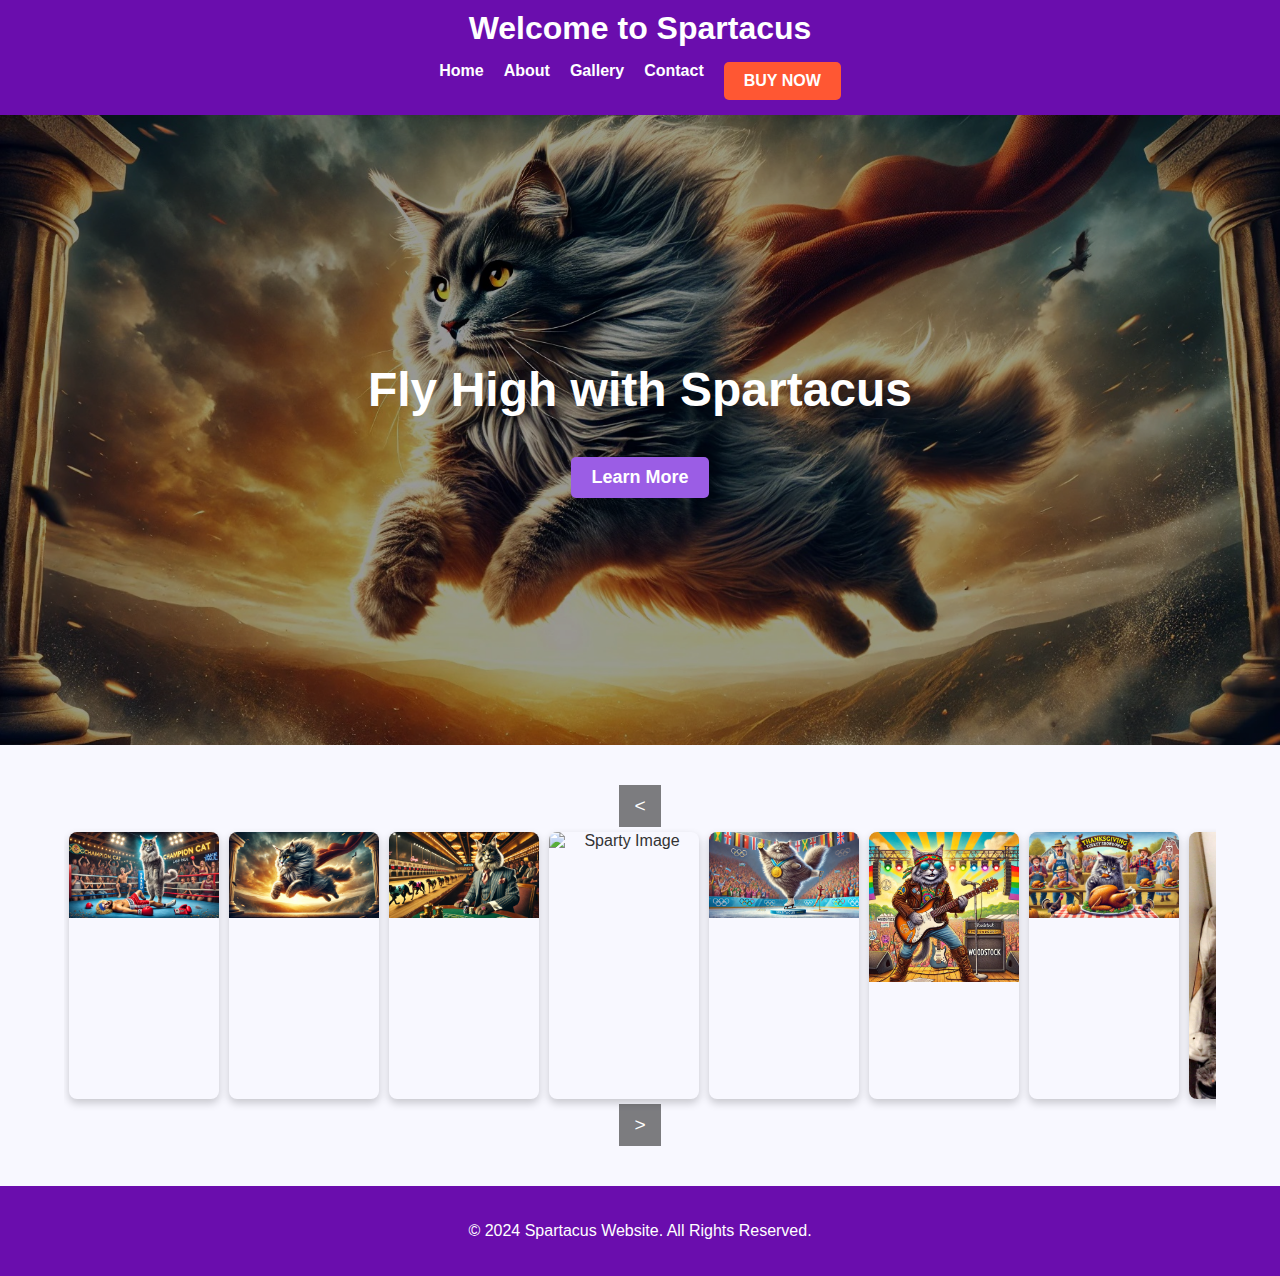
==== index.html @ c90a9406 "Update index.html" ====
<!DOCTYPE html>
<html lang="en">
<head>
    <meta charset="UTF-8">
    <meta name="viewport" content="width=device-width, initial-scale=1.0">
    <title>Spartacus Website</title>
    <link rel="stylesheet" href="style.css">
    <style>
        :root {
            --primary-color: #6a0dad;
            --secondary-color: #f8f8ff;
            --accent-color: #d4bfff;
            --text-color: #333;
            --button-color: #9b5de5;
            --button-hover: #6f42c1;
            --cta-color: #ff5733;
            --cta-hover: #c70039;
        }

        body {
            font-family: 'Arial', sans-serif;
            margin: 0;
            background-color: var(--secondary-color);
            color: var(--text-color);
        }

        header {
            background-color: var(--primary-color);
            color: white;
            padding: 5px 0;
            text-align: center;
        }

        header h1 {
            margin: 5px 0;
            font-size: 2rem;
        }

        nav {
            display: flex;
            justify-content: center;
            gap: 20px;
            margin-top: 5px;
        }

        nav a {
            color: white;
            text-decoration: none;
            font-weight: bold;
        }

        nav a.cta {
            background-color: var(--cta-color);
            padding: 10px 20px;
            border-radius: 5px;
            transition: background-color 0.3s;
        }

        nav a.cta:hover {
            background-color: var(--cta-hover);
        }

        .hero {
            position: relative;
            width: 100%;
            height: 70vh;
            background-image: url('flyingsparty.jpg');
            background-size: cover;
            background-position: center;
            display: flex;
            align-items: center;
            justify-content: center;
        }

        .hero-overlay {
            position: absolute;
            top: 0;
            left: 0;
            width: 100%;
            height: 100%;
            background-color: rgba(0, 0, 0, 0.4);
        }

        .hero-content {
            position: relative;
            z-index: 2;
            text-align: center;
            color: white;
        }

        .hero-content h1 {
            font-size: 3rem;
            margin-bottom: 20px;
        }

        .hero-content .button {
            background-color: var(--button-color);
            color: white;
            padding: 10px 20px;
            border-radius: 5px;
            text-decoration: none;
            font-weight: bold;
            transition: background-color 0.3s;
        }

        .hero-content .button:hover {
            background-color: var(--button-hover);
        }

        .carousel-container {
            margin: 40px auto;
            width: 90%;
            overflow: hidden;
            position: relative;
        }

        .carousel-track {
            display: flex;
            transition: transform 0.5s ease-in-out;
        }

        .carousel-item {
            min-width: 150px;
            margin: 5px;
            border-radius: 8px;
            overflow: hidden;
            box-shadow: 0 4px 8px rgba(0, 0, 0, 0.2);
        }

        .carousel-item img {
            width: 100%;
            display: block;
        }

        .carousel-buttons {
            position: absolute;
            top: 50%;
            width: 100%;
            display: flex;
            justify-content: space-between;
            transform: translateY(-50%);
        }

        .carousel-button {
            background: rgba(0, 0, 0, 0.5);
            color: white;
            border: none;
            padding: 10px 15px;
            cursor: pointer;
            font-size: 1.2rem;
        }

        .carousel-button:hover {
            background: rgba(0, 0, 0, 0.8);
        }

        footer {
            background-color: var(--primary-color);
            color: white;
            text-align: center;
            padding: 20px 0;
        }
    </style>
</head>
<body>
    <header>
        <h1>Welcome to Spartacus</h1>
        <nav>
            <a href="index.html">Home</a>
            <a href="about.html">About</a>
            <a href="carousel.html">Gallery</a>
            <a href="contact.html">Contact</a>
            <a href="buynow.html" class="cta">BUY NOW</a>
        </nav>
    </header>

    <section class="hero">
        <div class="hero-overlay"></div>
        <div class="hero-content">
            <h1>Fly High with Spartacus</h1>
            <a href="about.html" class="button">Learn More</a>
        </div>
    </section>

    <div class="carousel-container">
        <button class="carousel-button" id="prevBtn">&lt;</button>
        <div class="carousel-track" id="carouselTrack">
            <!-- Images dynamically added by JavaScript -->
        </div>
        <button class="carousel-button" id="nextBtn">&gt;</button>
    </div>

    <footer>
        <p>&copy; 2024 Spartacus Website. All Rights Reserved.</p>
    </footer>

    <script>
        const images = [
            'boxingsparty.jpg', 'flyingsparty.jpg', 'flyspartycasino.jpg', 'ghandisparty.png',
            'goldmedalsparty.jpg', 'hippysparty.jpg', 'hungrysparty.jpg', 'myimage.jpg',
            'spartacus_sad.jpg', 'spartyET.jpg', 'spartybday.jpg', 'spartybench.jpg',
            'spartydog.png', 'spartygump.jpg', 'spartygump2.jpg', 'spartyhotdog.jpg',
            'spartyinspace.jpg', 'spartyjacked.jpg', 'spartypatriot.jpg', 'spartypyramid.jpg',
            'spartyrocky.jpg', 'spartyspacesalami.jpg', 'spartytitanic.jpg', 'spartytravolta.jpg',
            'tomsparty.jpg'
        ];

        const carouselTrack = document.getElementById('carouselTrack');
        const prevBtn = document.getElementById('prevBtn');
        const nextBtn = document.getElementById('nextBtn');
        let currentIndex = 0;

        // Populate carousel
        images.forEach(image => {
            const imgElement = document.createElement('div');
            imgElement.classList.add('carousel-item');
            imgElement.innerHTML = `<img src="${image}" alt="Sparty Image">`;
            carouselTrack.appendChild(imgElement);
        });

        function updateCarousel() {
            const itemWidth = document.querySelector('.carousel-item').offsetWidth;
            carouselTrack.style.transform = `translateX(-${currentIndex * (itemWidth + 10)}px)`;
        }

        prevBtn.addEventListener('click', () => {
            if (currentIndex > 0) currentIndex--;
            updateCarousel();
        });

        nextBtn.addEventListener('click', () => {
            if (currentIndex < images.length - 4) currentIndex++;
            updateCarousel();
        });
    </script>
</body>
</html>
---- style.css ----
/* Root Variables for Consistency */
:root {
    --primary-color: #6a0dad; /* Deep purple */
    --secondary-color: #f8f8ff; /* Light white-gray */
    --accent-color: #d4bfff; /* Soft lavender */
    --text-color: #333;
    --button-color: #9b5de5; /* Purple accent */
    --button-hover: #6f42c1;
}

/* General Styles */
body {
    font-family: Arial, sans-serif;
    margin: 0;
    background-color: var(--secondary-color);
    color: var(--text-color);
    text-align: center;
}

/* Headers */
h1 {
    color: white;
    font-size: 2.5rem;
    margin: 0;
}

h2 {
    color: var(--primary-color);
    font-size: 2rem;
}

/* Navigation */
nav {
    display: flex;
    justify-content: center;
    gap: 20px;
    background-color: var(--primary-color);
    padding: 10px 0;
}

nav a {
    color: white;
    text-decoration: none;
    font-weight: bold;
    font-size: 1rem;
}

nav a:hover {
    text-decoration: underline;
}

/* Content Section */
.content-section {
    padding: 40px 20px;
    max-width: 1200px;
    margin: 20px auto;
    background-color: white;
    border-radius: 12px;
    box-shadow: 0 4px 8px rgba(0, 0, 0, 0.1);
    text-align: left;
}

/* Carousel */
.carousel {
    display: flex;
    overflow-x: auto;
    gap: 20px;
    padding: 20px 0;
}

.carousel img {
    max-height: 300px;
    border-radius: 12px;
    box-shadow: 0 4px 6px rgba(0, 0, 0, 0.1);
}

/* Buttons */
.button, .cta-button {
    display: inline-block;
    padding: 15px 30px;
    background-color: var(--button-color);
    color: white;
    text-decoration: none;
    font-size: 18px;
    font-weight: bold;
    border-radius: 5px;
    transition: background-color 0.3s ease;
    margin-top: 20px;
}

.button:hover, .cta-button:hover {
    background-color: var(--button-hover);
}

/* Footer */
footer {
    background-color: var(--primary-color);
    color: white;
    text-align: center;
    padding: 20px 0;
}

/* Dancing Spartacus */
.dancing-sparty {
    display: block;
    margin: 20px auto;
    width: 300px;
    animation: sparty-dance 1s infinite ease-in-out;
}

@keyframes sparty-dance {
    0% {
        transform: translateY(0) rotate(0deg);
    }
    25% {
        transform: translateY(-20px) rotate(-5deg);
    }
    50% {
        transform: translateY(0) rotate(5deg);
    }
    75% {
        transform: translateY(-20px) rotate(-5deg);
    }
    100% {
        transform: translateY(0) rotate(0deg);
    }
}

/* Media Queries for Responsiveness */
@media (max-width: 768px) {
    header h1 {
        font-size: 2rem;
    }

    nav {
        flex-wrap: wrap;
        gap: 10px;
    }

    .content-section {
        padding: 20px;
    }

    .carousel img {
        max-height: 200px;
    }
}
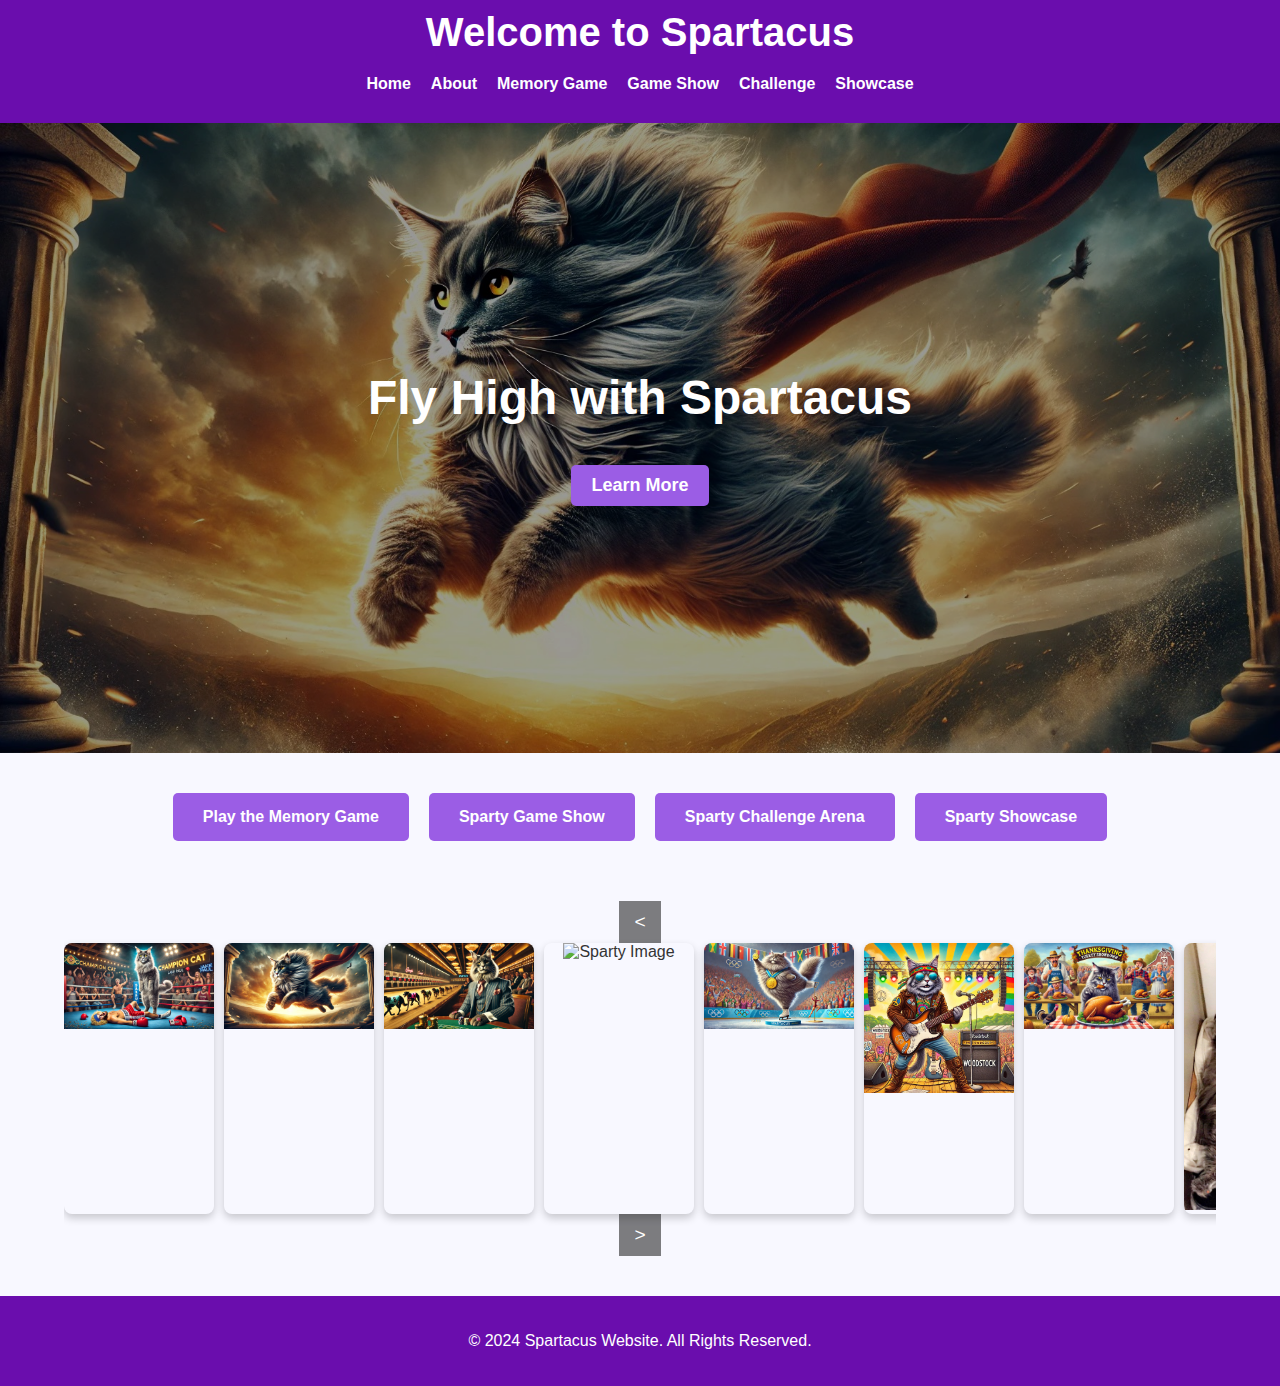
==== commit fbe2fabe: "Update index.html" ====
--- a/index.html
+++ b/index.html
@@ -27,20 +27,20 @@
         header {
             background-color: var(--primary-color);
             color: white;
-            padding: 5px 0;
+            padding: 10px 0;
             text-align: center;
         }
 
         header h1 {
-            margin: 5px 0;
-            font-size: 2rem;
+            margin: 0;
+            font-size: 2.5rem;
         }
 
         nav {
             display: flex;
             justify-content: center;
             gap: 20px;
-            margin-top: 5px;
+            margin: 10px 0;
         }
 
         nav a {
@@ -107,6 +107,45 @@
             background-color: var(--button-hover);
         }
 
+        .cta-section {
+            display: flex;
+            flex-wrap: wrap;
+            gap: 20px;
+            justify-content: center;
+            margin: 20px auto;
+            padding: 20px;
+        }
+
+        .cta-section a {
+            display: block;
+            background-color: var(--button-color);
+            color: white;
+            padding: 15px 30px;
+            border-radius: 5px;
+            font-weight: bold;
+            text-align: center;
+            text-decoration: none;
+            transition: background-color 0.3s;
+        }
+
+        .cta-section a:hover {
+            background-color: var(--button-hover);
+        }
+
+        .content-section {
+            padding: 40px 20px;
+            max-width: 1200px;
+            margin: 20px auto;
+            background-color: white;
+            border-radius: 12px;
+            box-shadow: 0 4px 8px rgba(0, 0, 0, 0.1);
+        }
+
+        .content-section h2 {
+            color: var(--primary-color);
+            font-size: 2rem;
+        }
+
         .carousel-container {
             margin: 40px auto;
             width: 90%;
@@ -116,12 +155,13 @@
 
         .carousel-track {
             display: flex;
+            gap: 10px;
             transition: transform 0.5s ease-in-out;
         }
 
         .carousel-item {
-            min-width: 150px;
-            margin: 5px;
+            flex: 0 0 auto;
+            width: 150px;
             border-radius: 8px;
             overflow: hidden;
             box-shadow: 0 4px 8px rgba(0, 0, 0, 0.2);
@@ -129,7 +169,7 @@
 
         .carousel-item img {
             width: 100%;
-            display: block;
+            height: auto;
         }
 
         .carousel-buttons {
@@ -168,9 +208,10 @@
         <nav>
             <a href="index.html">Home</a>
             <a href="about.html">About</a>
-            <a href="carousel.html">Gallery</a>
-            <a href="contact.html">Contact</a>
-            <a href="buynow.html" class="cta">BUY NOW</a>
+            <a href="sparty_memory.html">Memory Game</a>
+            <a href="sparty_gameshow.html">Game Show</a>
+            <a href="sparty_challenge.html">Challenge</a>
+            <a href="sparty_showcase.html">Showcase</a>
         </nav>
     </header>
 
@@ -182,10 +223,17 @@
         </div>
     </section>
 
+    <div class="cta-section">
+        <a href="sparty_memory.html">Play the Memory Game</a>
+        <a href="sparty_gameshow.html">Sparty Game Show</a>
+        <a href="sparty_challenge.html">Sparty Challenge Arena</a>
+        <a href="sparty_showcase.html">Sparty Showcase</a>
+    </div>
+
     <div class="carousel-container">
         <button class="carousel-button" id="prevBtn">&lt;</button>
         <div class="carousel-track" id="carouselTrack">
-            <!-- Images dynamically added by JavaScript -->
+            <!-- Images dynamically added via JavaScript -->
         </div>
         <button class="carousel-button" id="nextBtn">&gt;</button>
     </div>
@@ -212,10 +260,10 @@
 
         // Populate carousel
         images.forEach(image => {
-            const imgElement = document.createElement('div');
-            imgElement.classList.add('carousel-item');
-            imgElement.innerHTML = `<img src="${image}" alt="Sparty Image">`;
-            carouselTrack.appendChild(imgElement);
+            const imgDiv = document.createElement('div');
+            imgDiv.classList.add('carousel-item');
+            imgDiv.innerHTML = `<img src="${image}" alt="Sparty Image">`;
+            carouselTrack.appendChild(imgDiv);
         });
 
         function updateCarousel() {
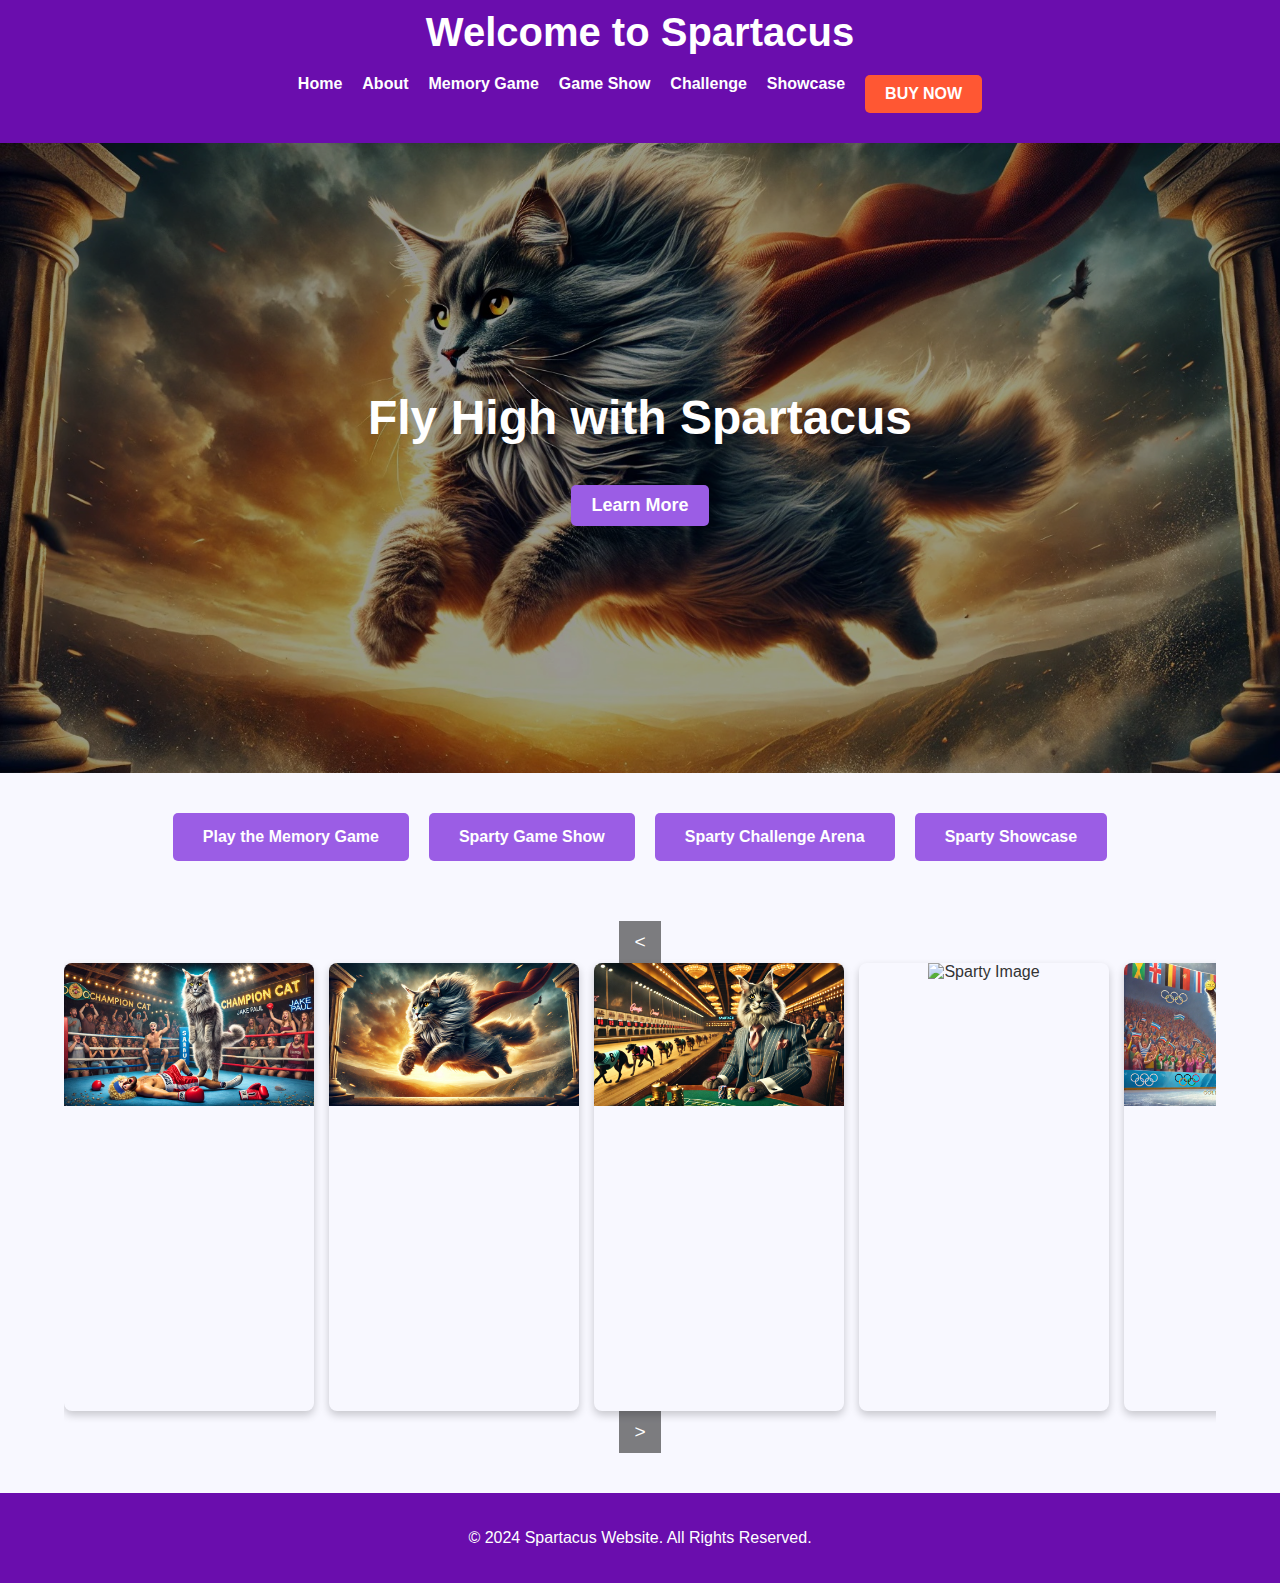
==== commit 9a351099: "Update index.html" ====
--- a/index.html
+++ b/index.html
@@ -155,16 +155,17 @@
 
         .carousel-track {
             display: flex;
-            gap: 10px;
+            gap: 15px;
             transition: transform 0.5s ease-in-out;
         }
 
         .carousel-item {
             flex: 0 0 auto;
-            width: 150px;
+            width: 250px;
             border-radius: 8px;
             overflow: hidden;
             box-shadow: 0 4px 8px rgba(0, 0, 0, 0.2);
+            cursor: pointer;
         }
 
         .carousel-item img {
@@ -212,6 +213,7 @@
             <a href="sparty_gameshow.html">Game Show</a>
             <a href="sparty_challenge.html">Challenge</a>
             <a href="sparty_showcase.html">Showcase</a>
+            <a href="buynow.html" class="cta">BUY NOW</a>
         </nav>
     </header>
 
@@ -232,9 +234,7 @@
 
     <div class="carousel-container">
         <button class="carousel-button" id="prevBtn">&lt;</button>
-        <div class="carousel-track" id="carouselTrack">
-            <!-- Images dynamically added via JavaScript -->
-        </div>
+        <div class="carousel-track" id="carouselTrack"></div>
         <button class="carousel-button" id="nextBtn">&gt;</button>
     </div>
 
@@ -264,11 +264,15 @@
             imgDiv.classList.add('carousel-item');
             imgDiv.innerHTML = `<img src="${image}" alt="Sparty Image">`;
             carouselTrack.appendChild(imgDiv);
+
+            imgDiv.addEventListener('click', () => {
+                alert(`You clicked on ${image.split('.')[0]}`);
+            });
         });
 
         function updateCarousel() {
             const itemWidth = document.querySelector('.carousel-item').offsetWidth;
-            carouselTrack.style.transform = `translateX(-${currentIndex * (itemWidth + 10)}px)`;
+            carouselTrack.style.transform = `translateX(-${currentIndex * (itemWidth + 15)}px)`;
         }
 
         prevBtn.addEventListener('click', () => {
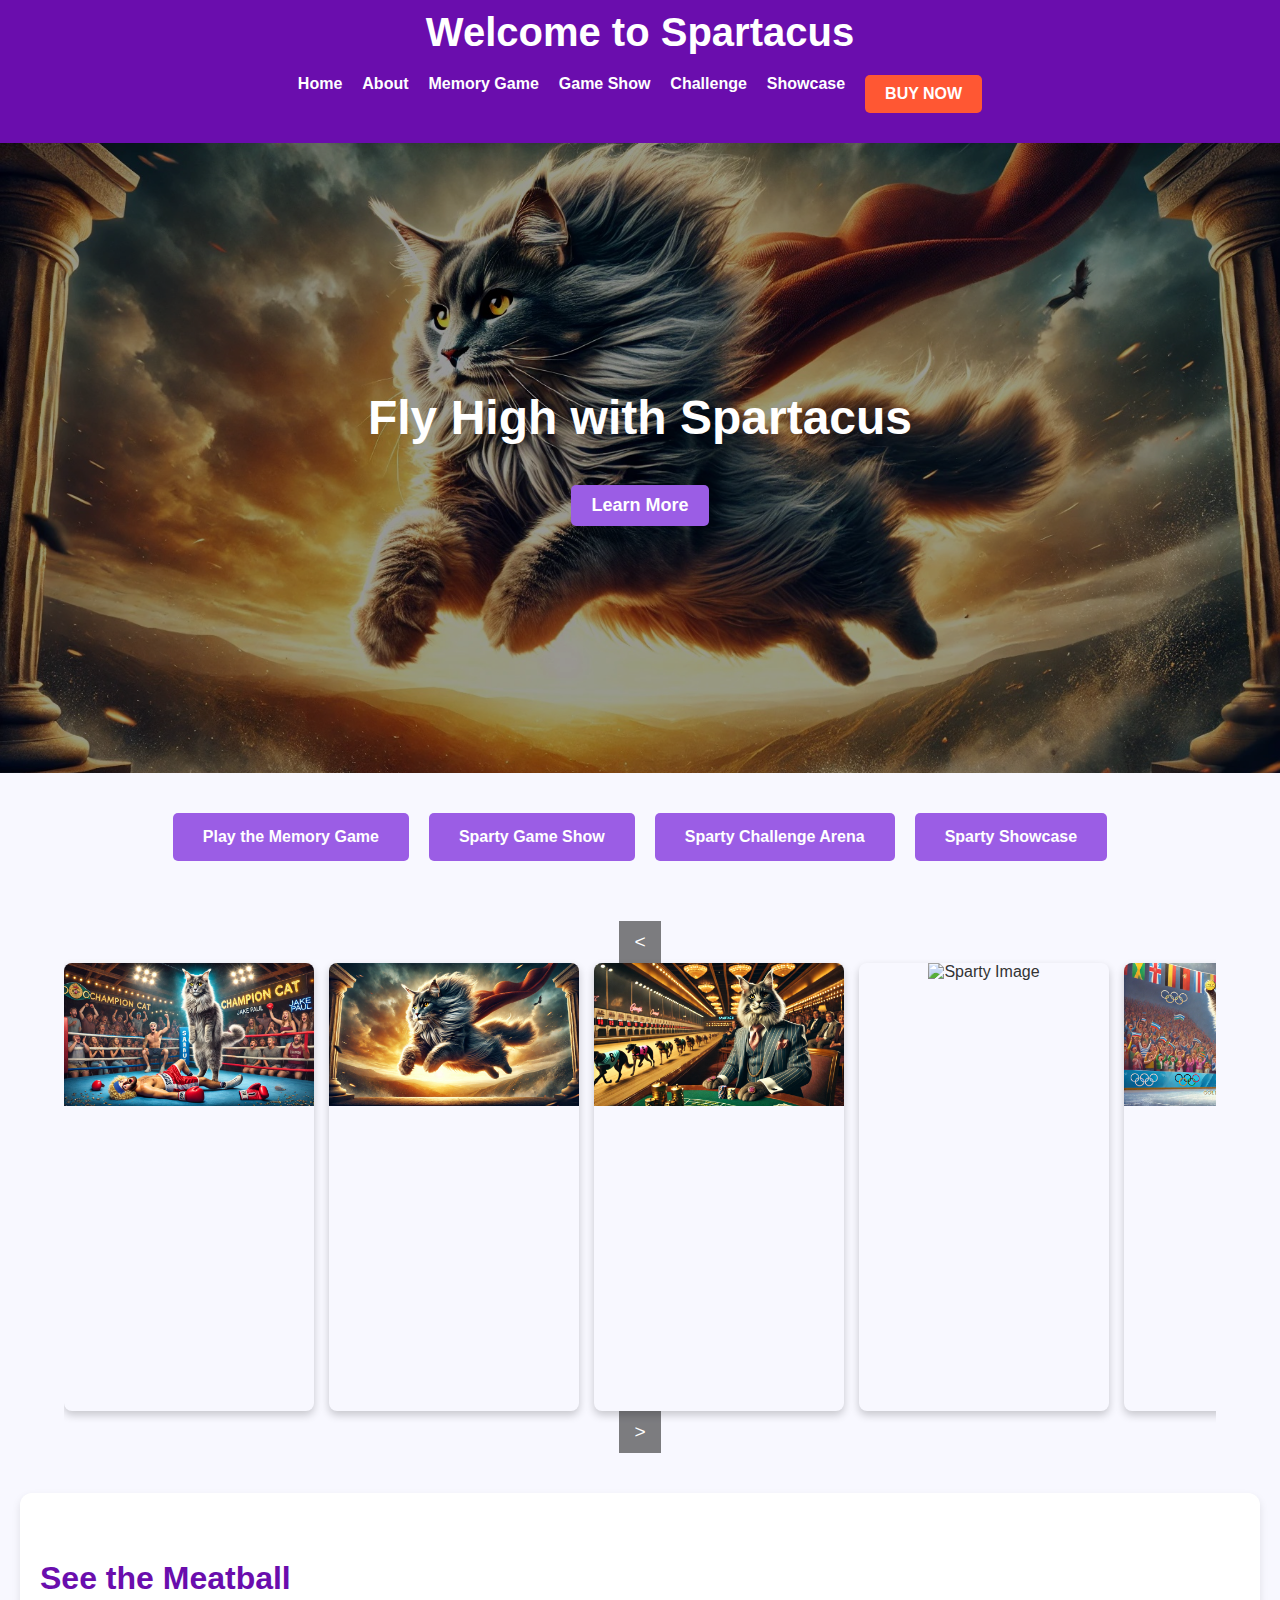
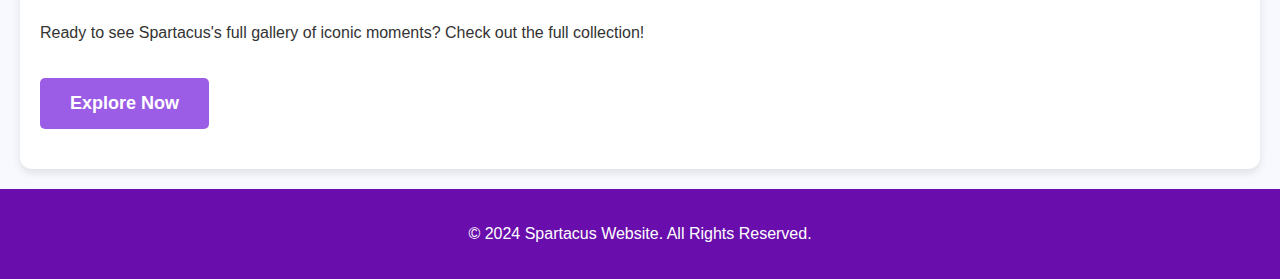
==== commit 49ef9436: "Update index.html" ====
--- a/index.html
+++ b/index.html
@@ -238,6 +238,12 @@
         <button class="carousel-button" id="nextBtn">&gt;</button>
     </div>
 
+    <div class="content-section">
+        <h2>See the Meatball</h2>
+        <p>Ready to see Spartacus's full gallery of iconic moments? Check out the full collection!</p>
+        <a href="carousel.html" class="button">Explore Now</a>
+    </div>
+
     <footer>
         <p>&copy; 2024 Spartacus Website. All Rights Reserved.</p>
     </footer>
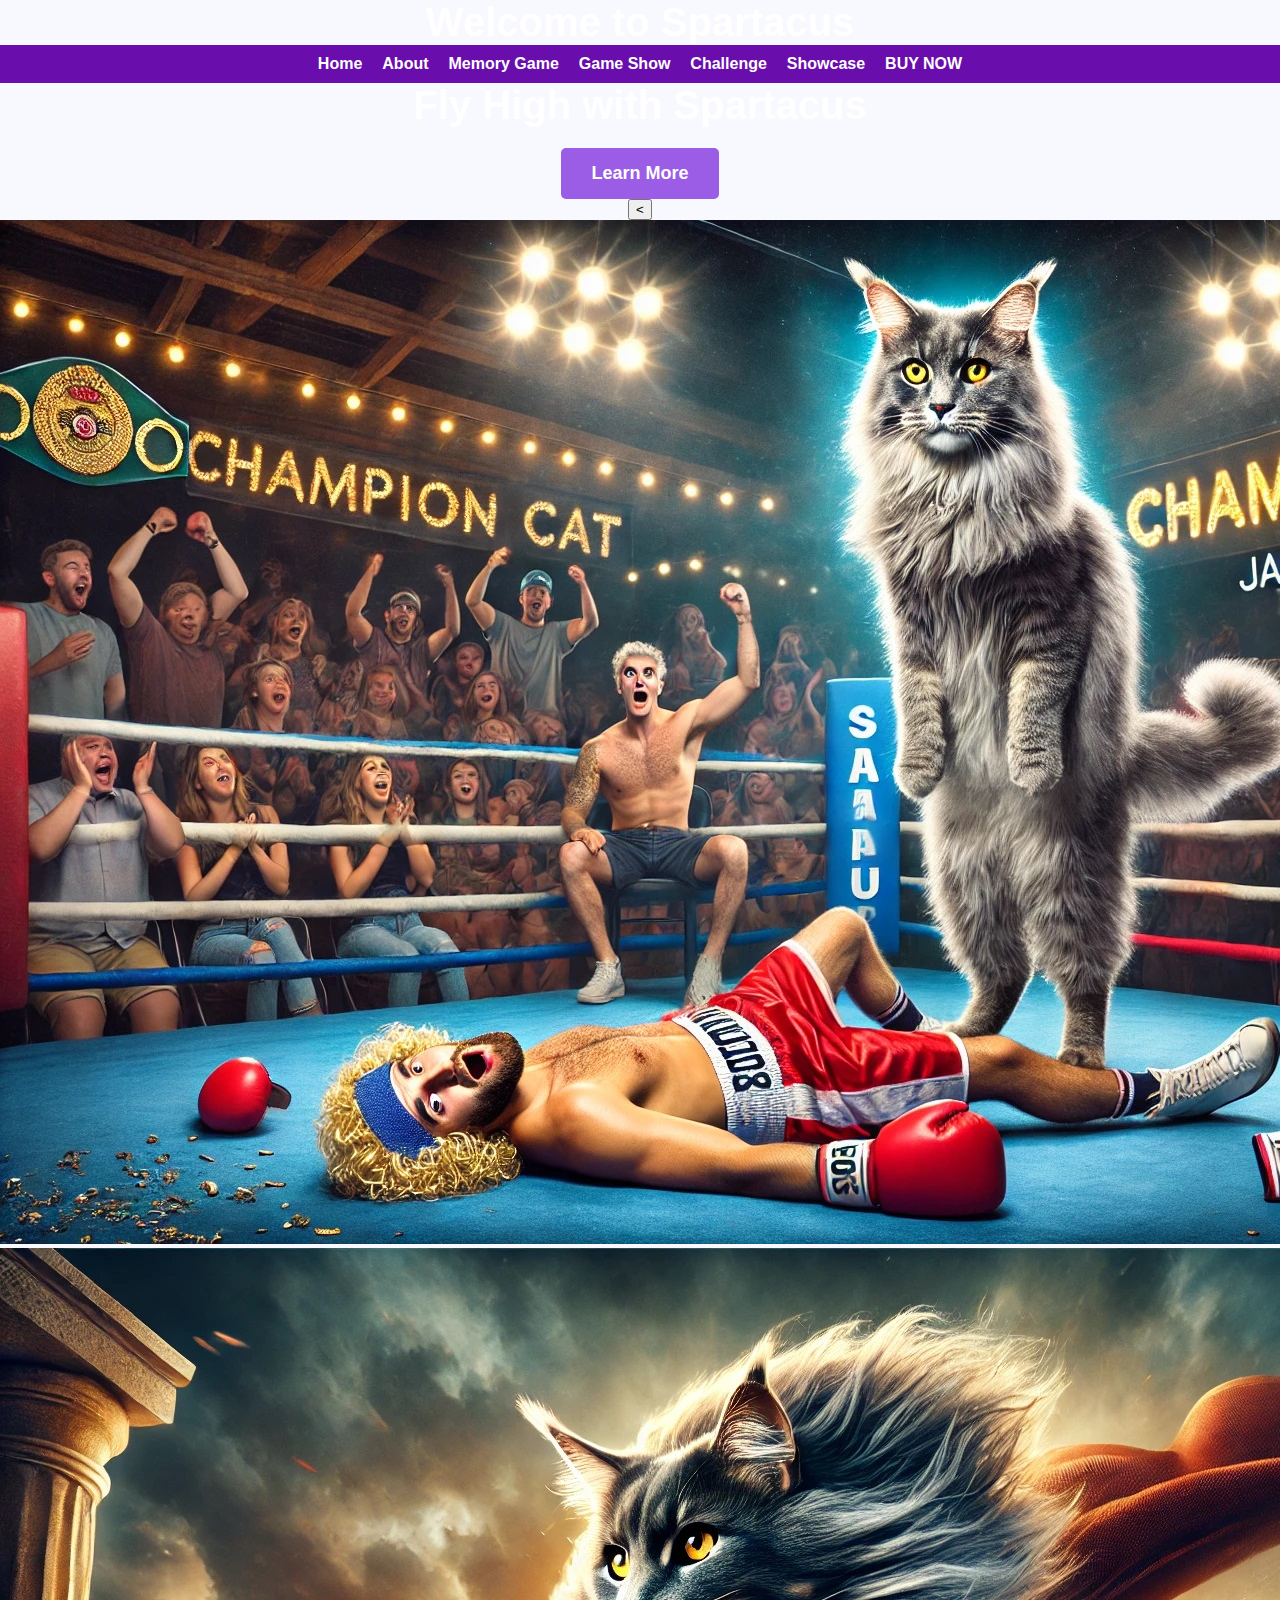
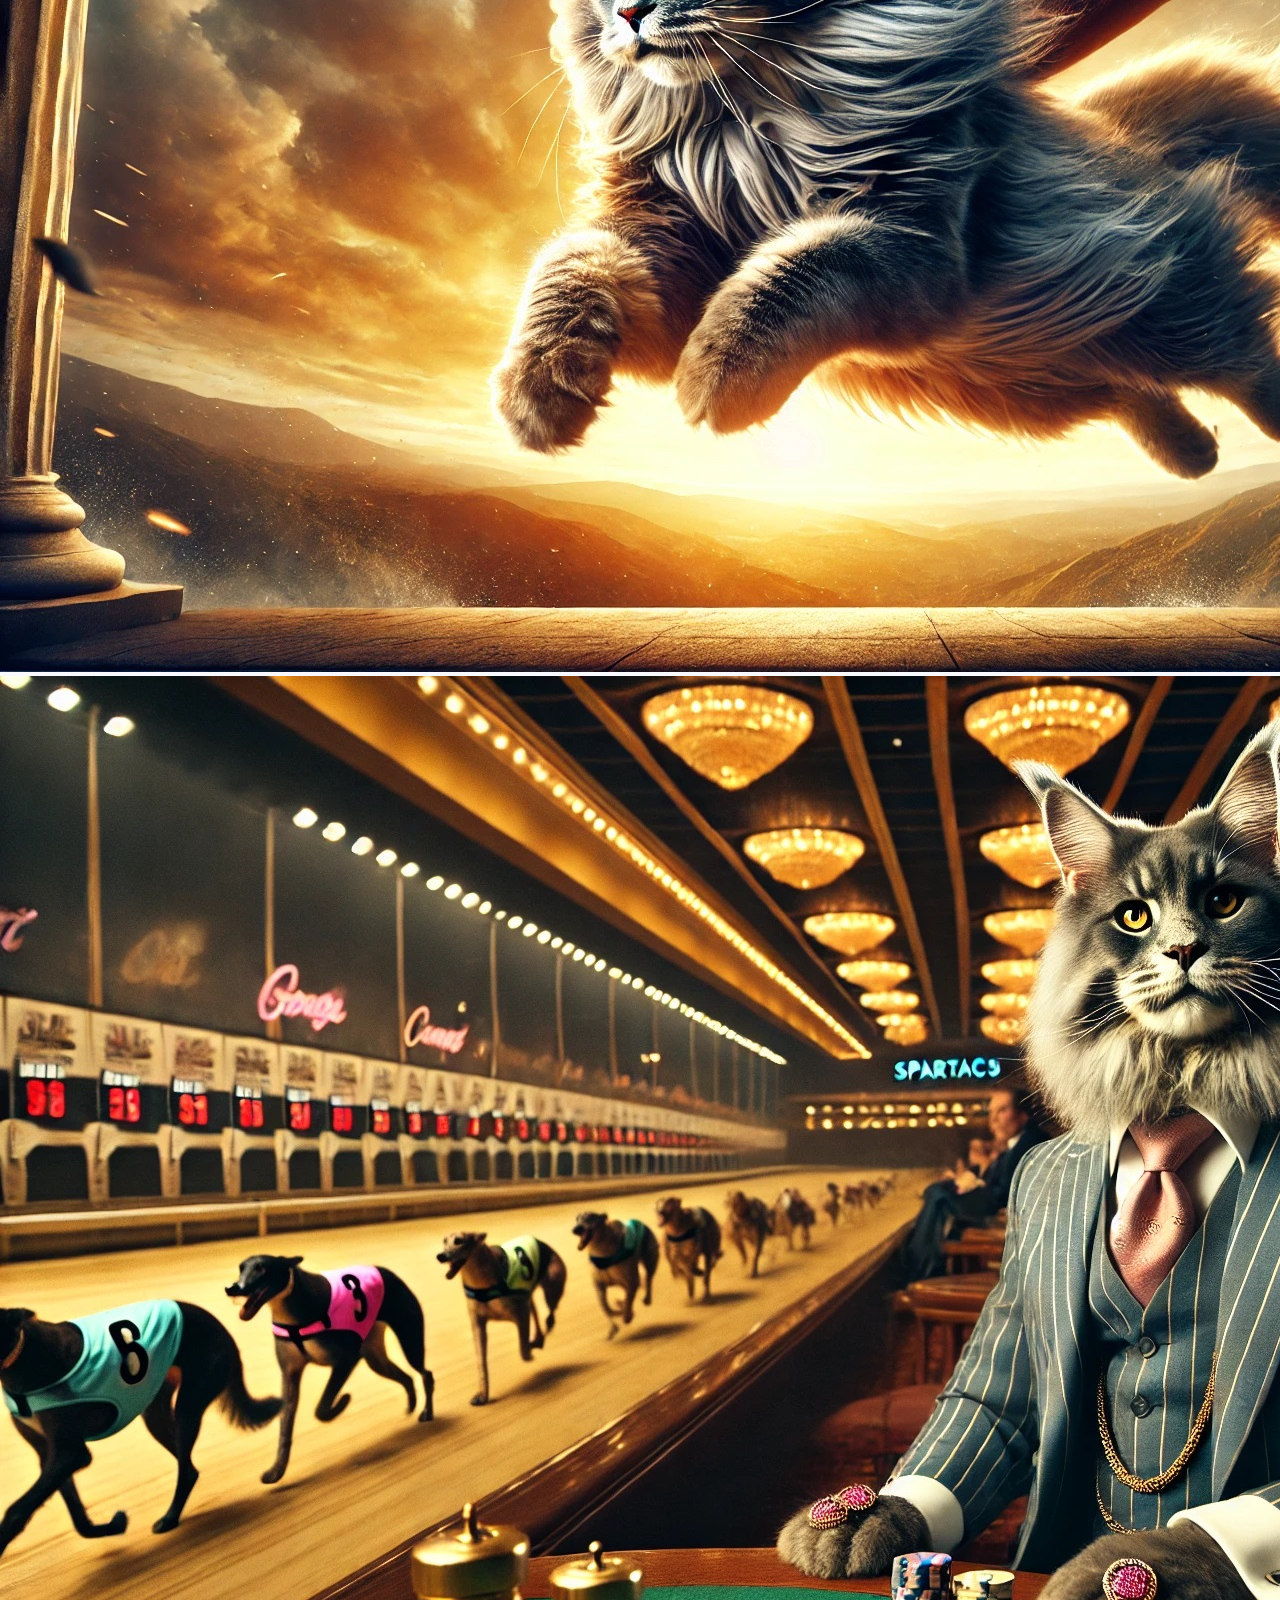
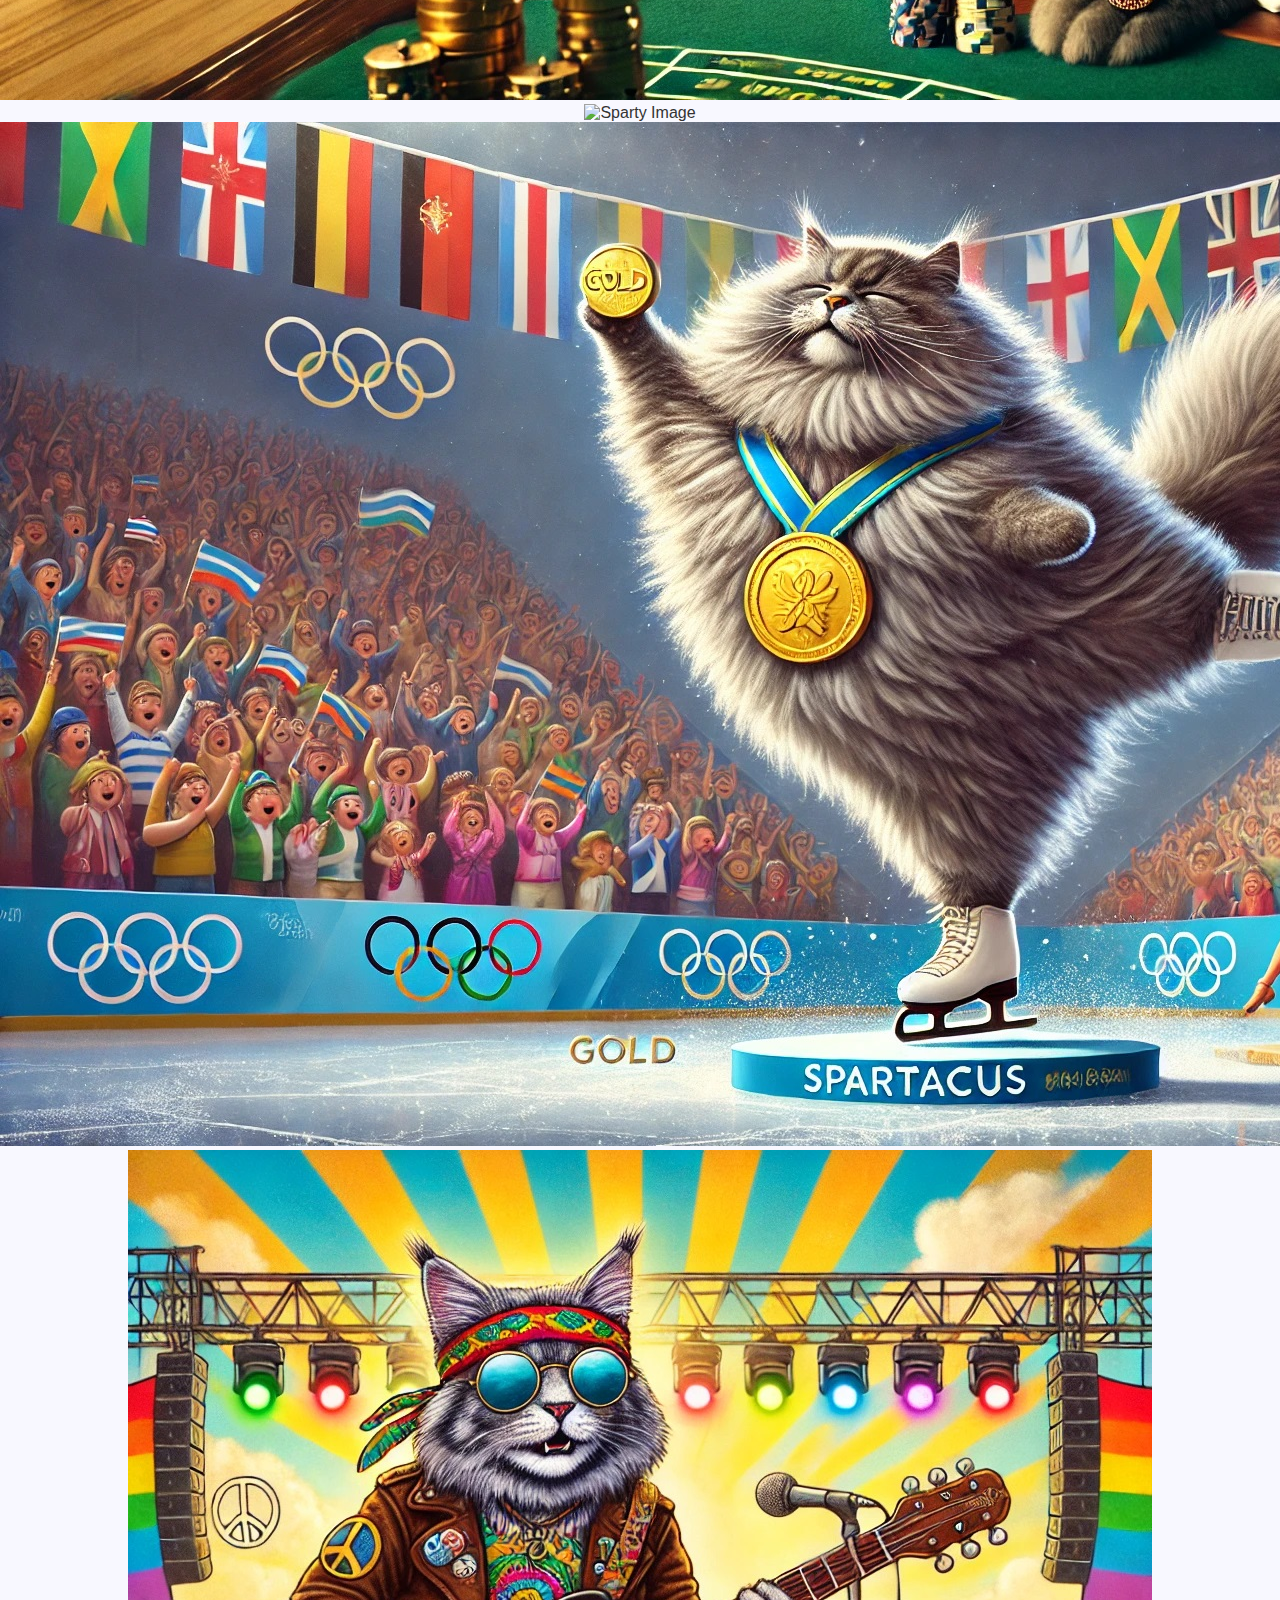
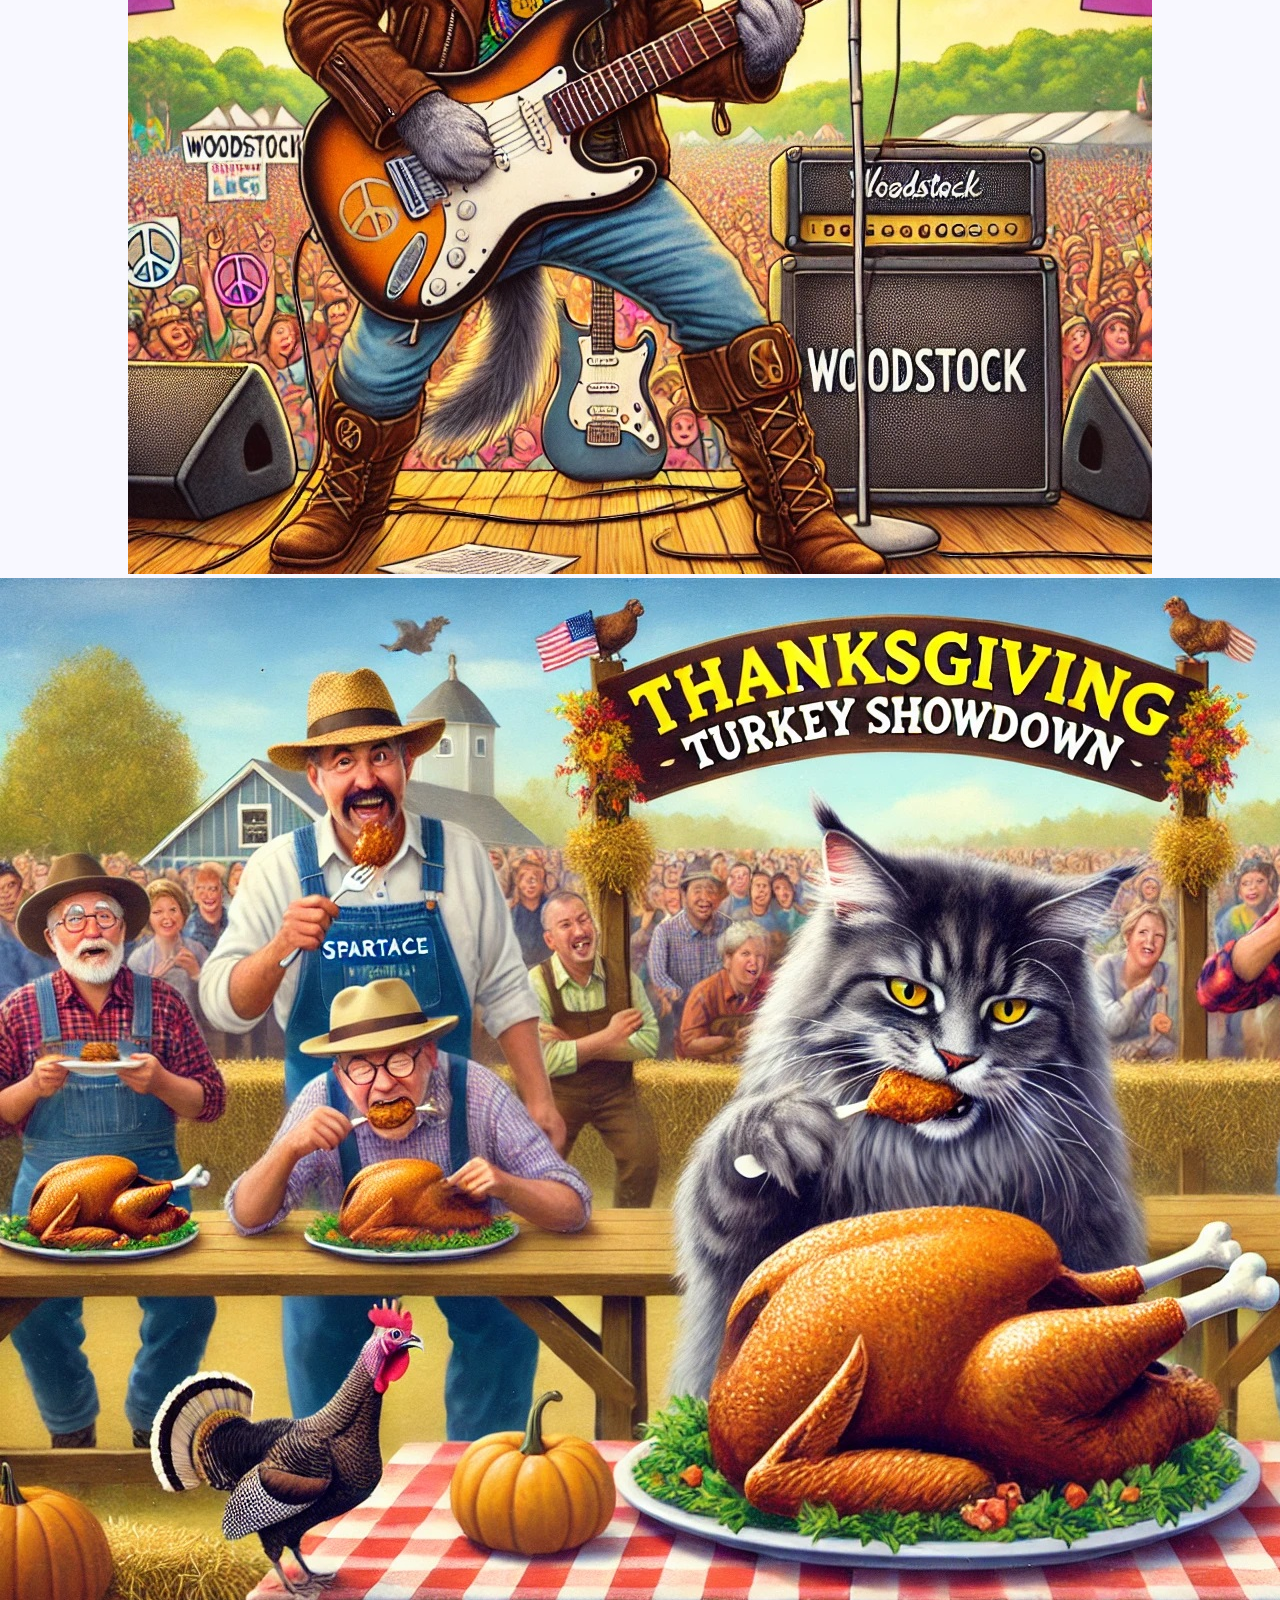
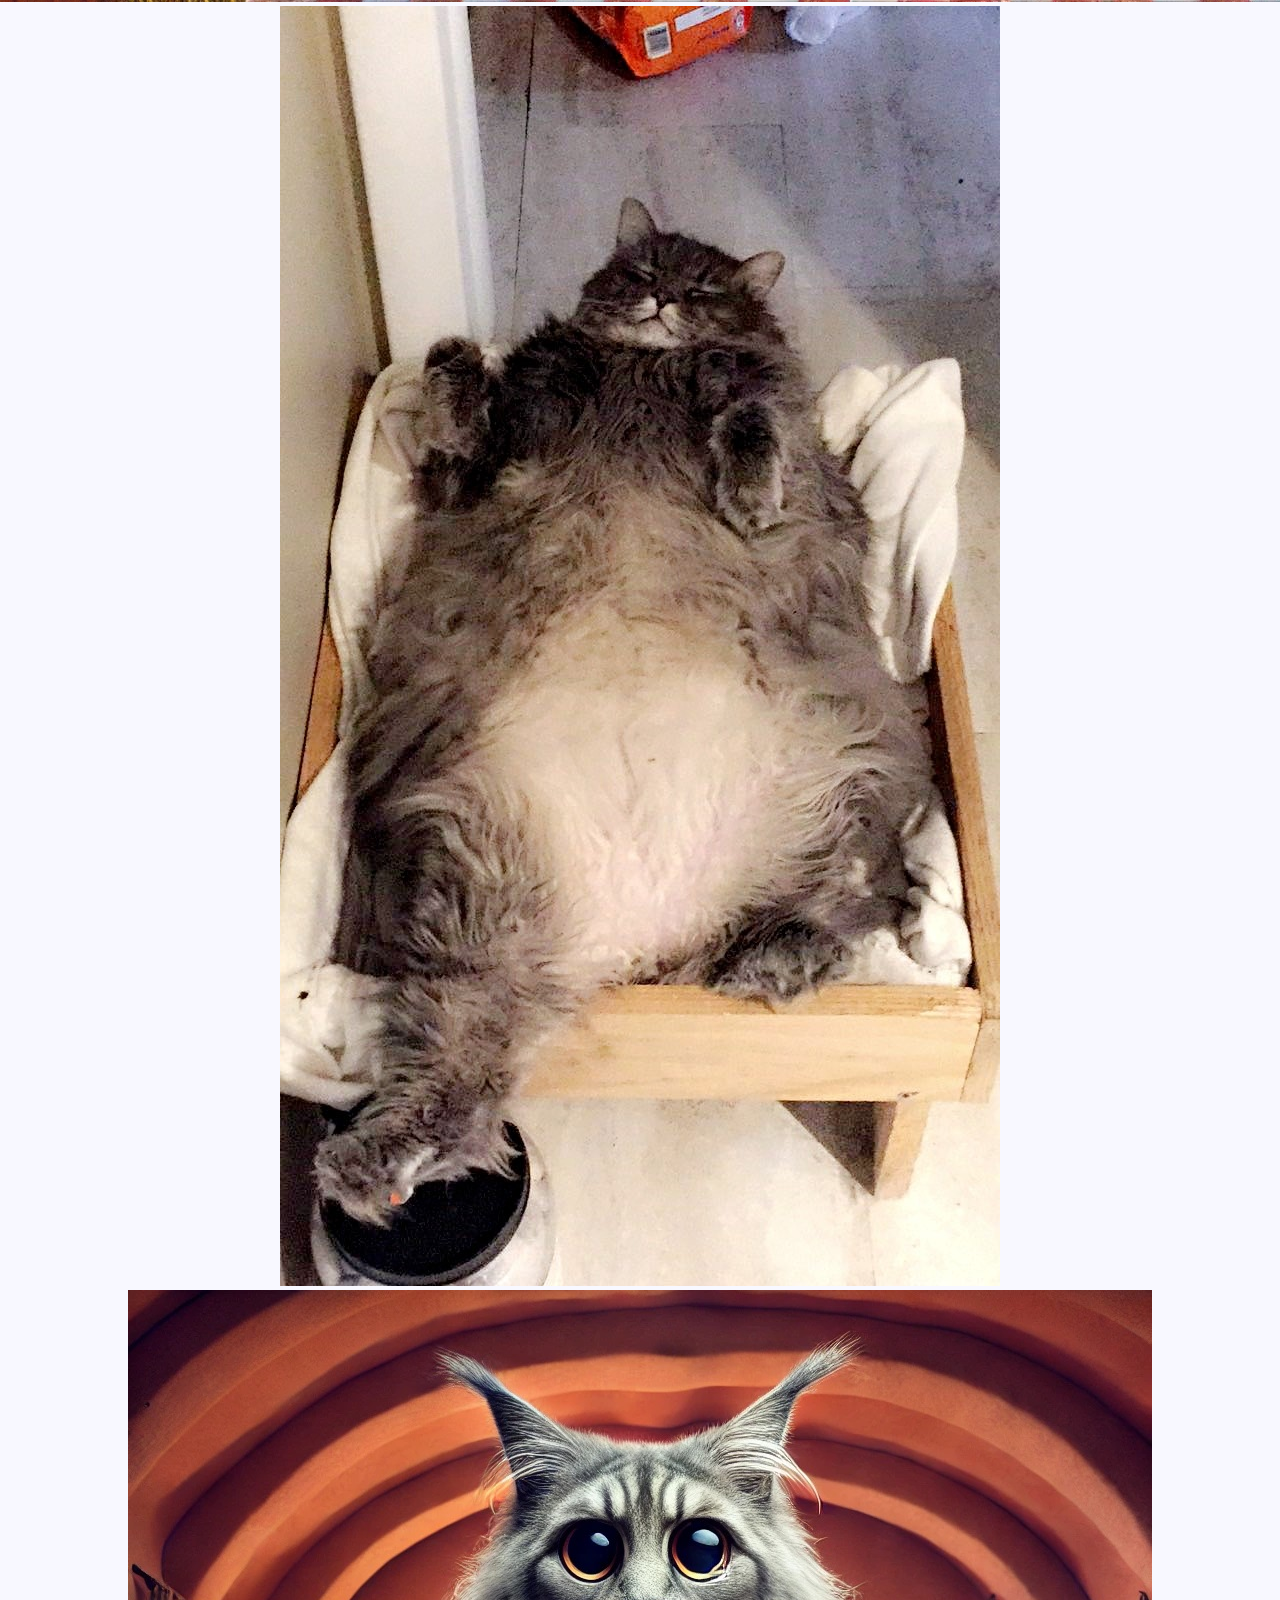
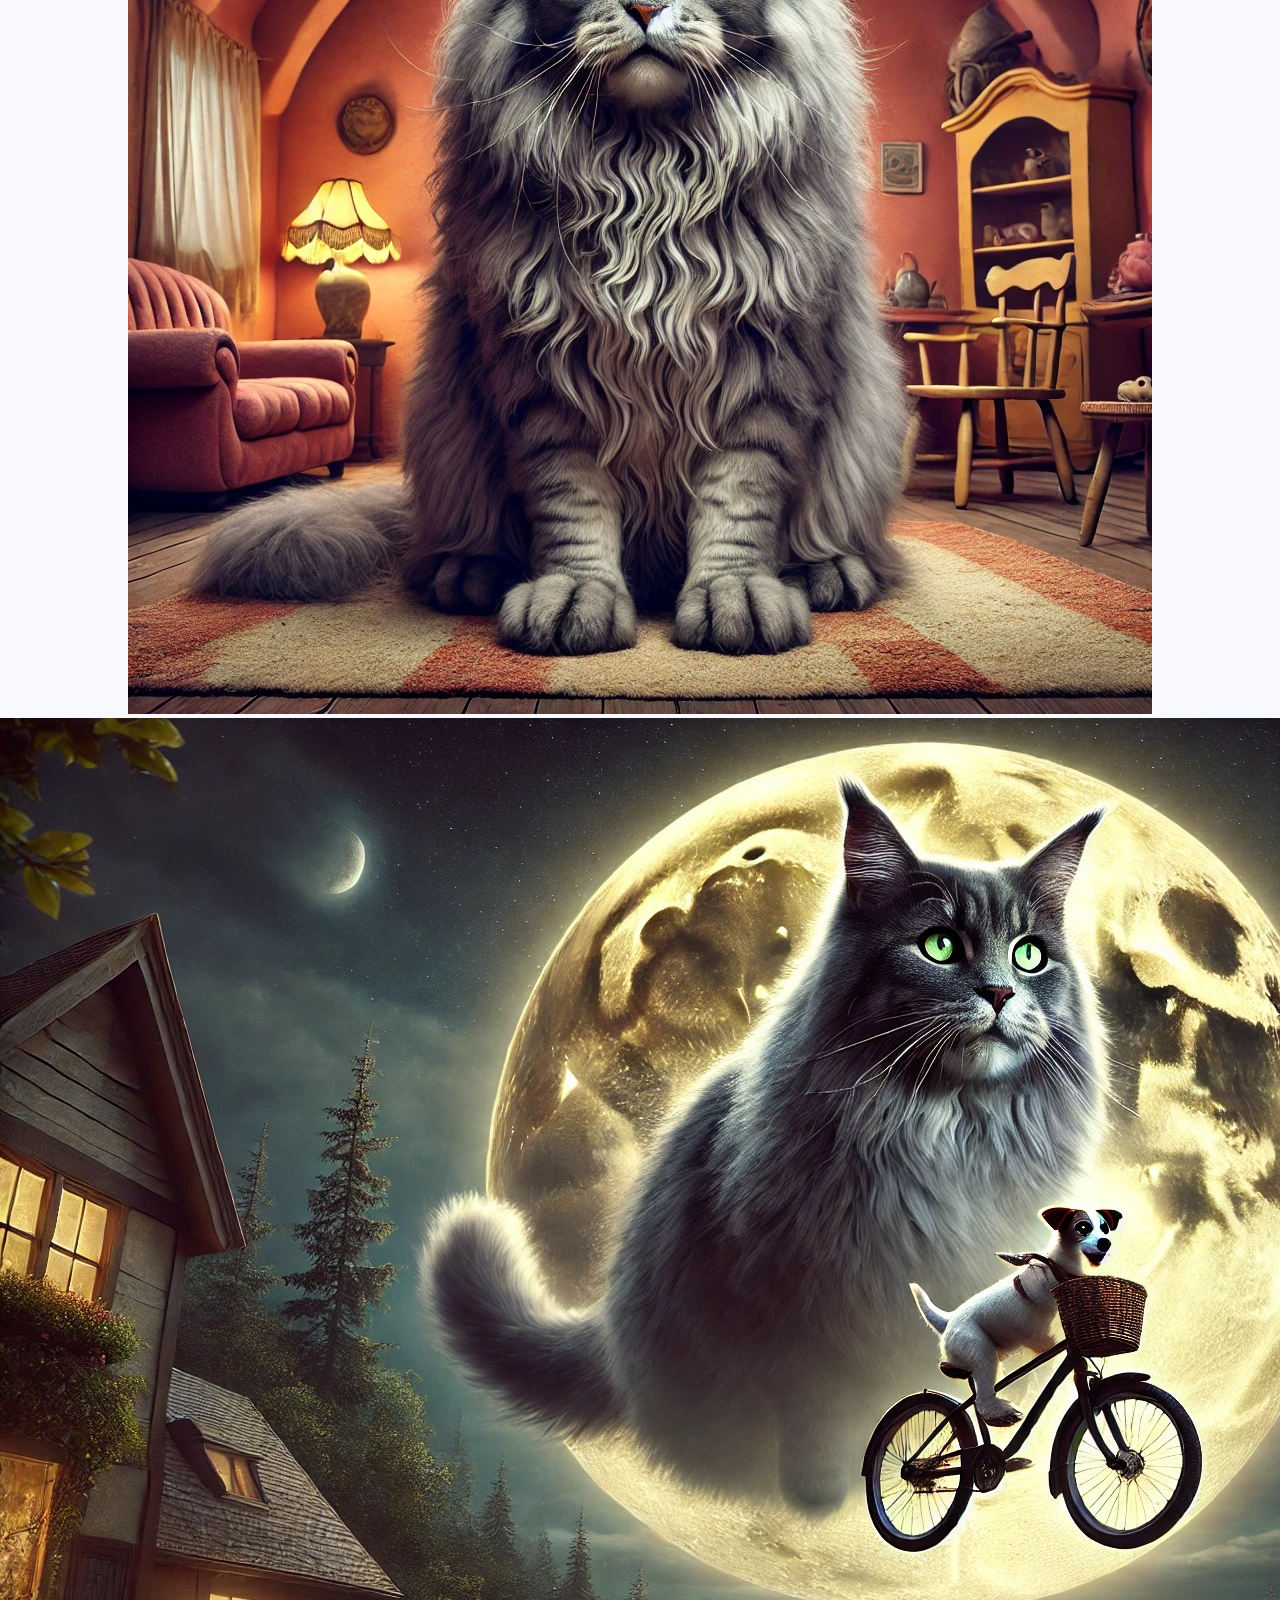
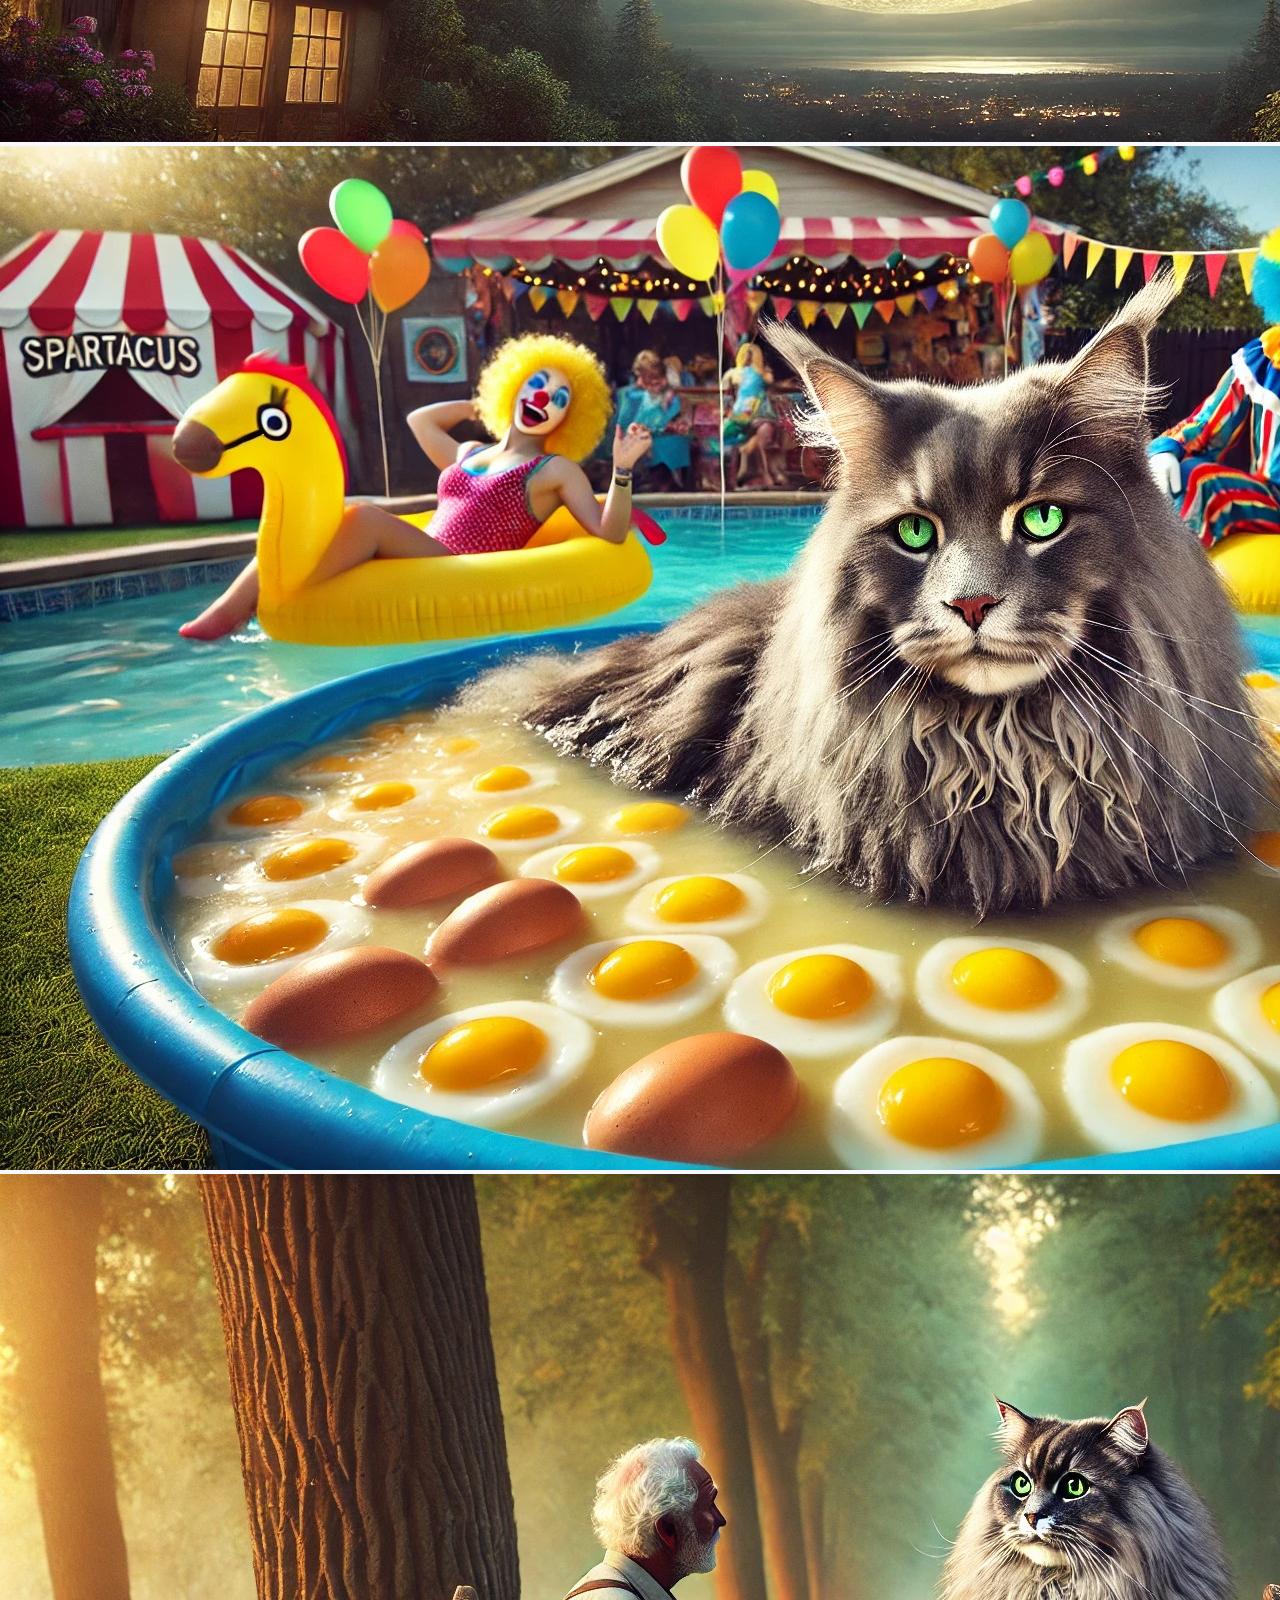
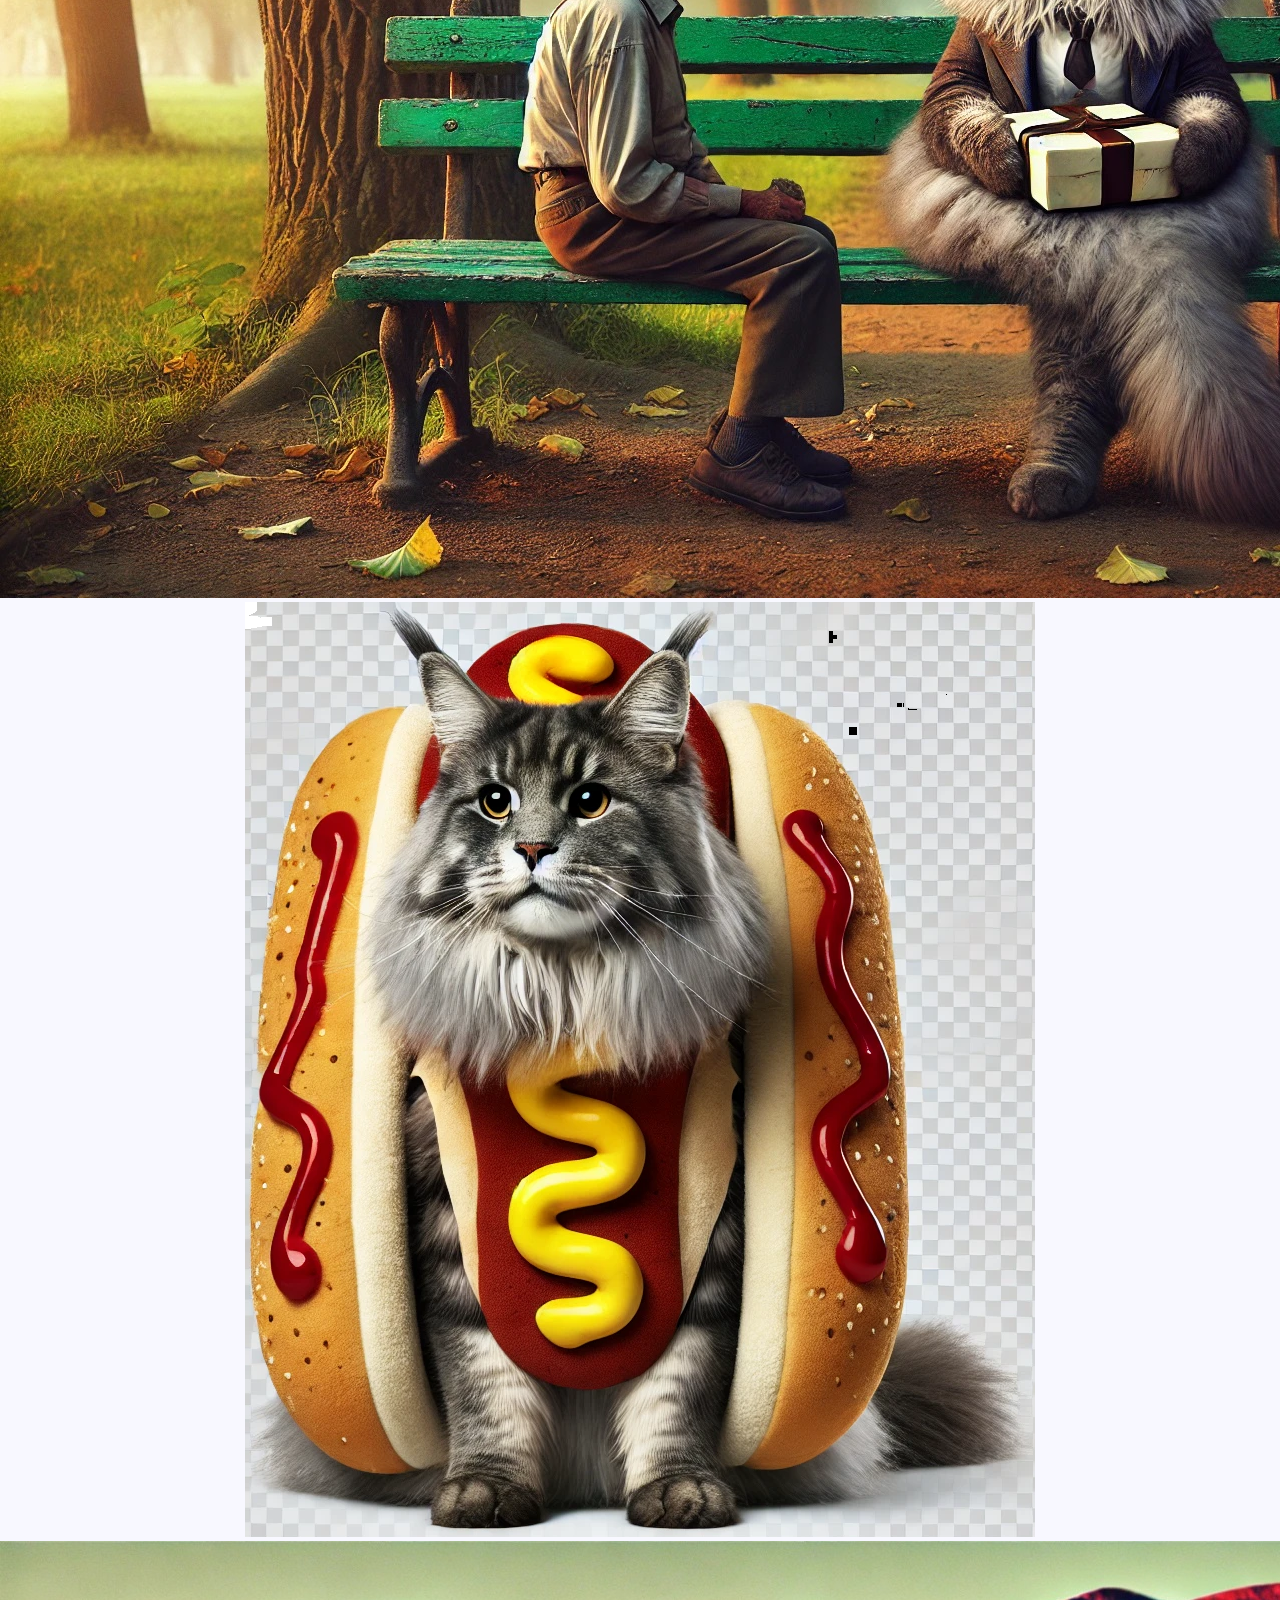
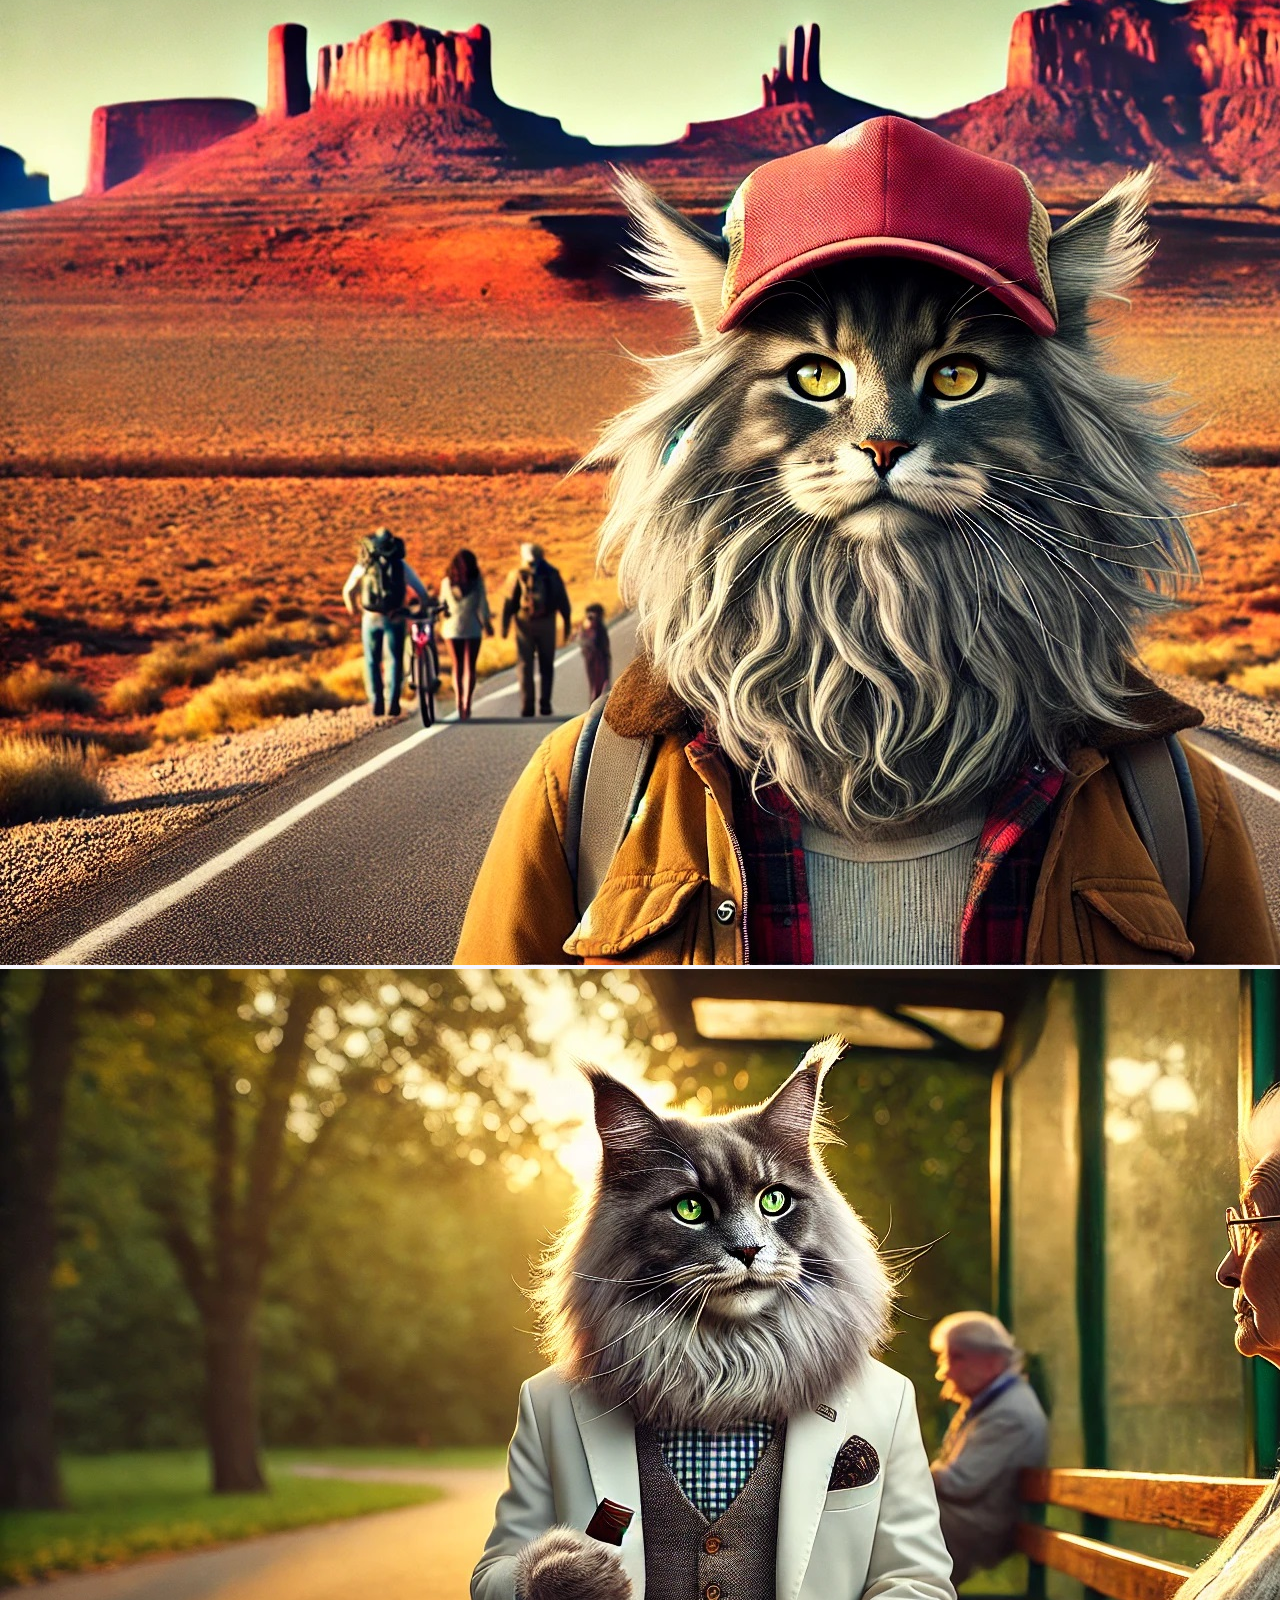
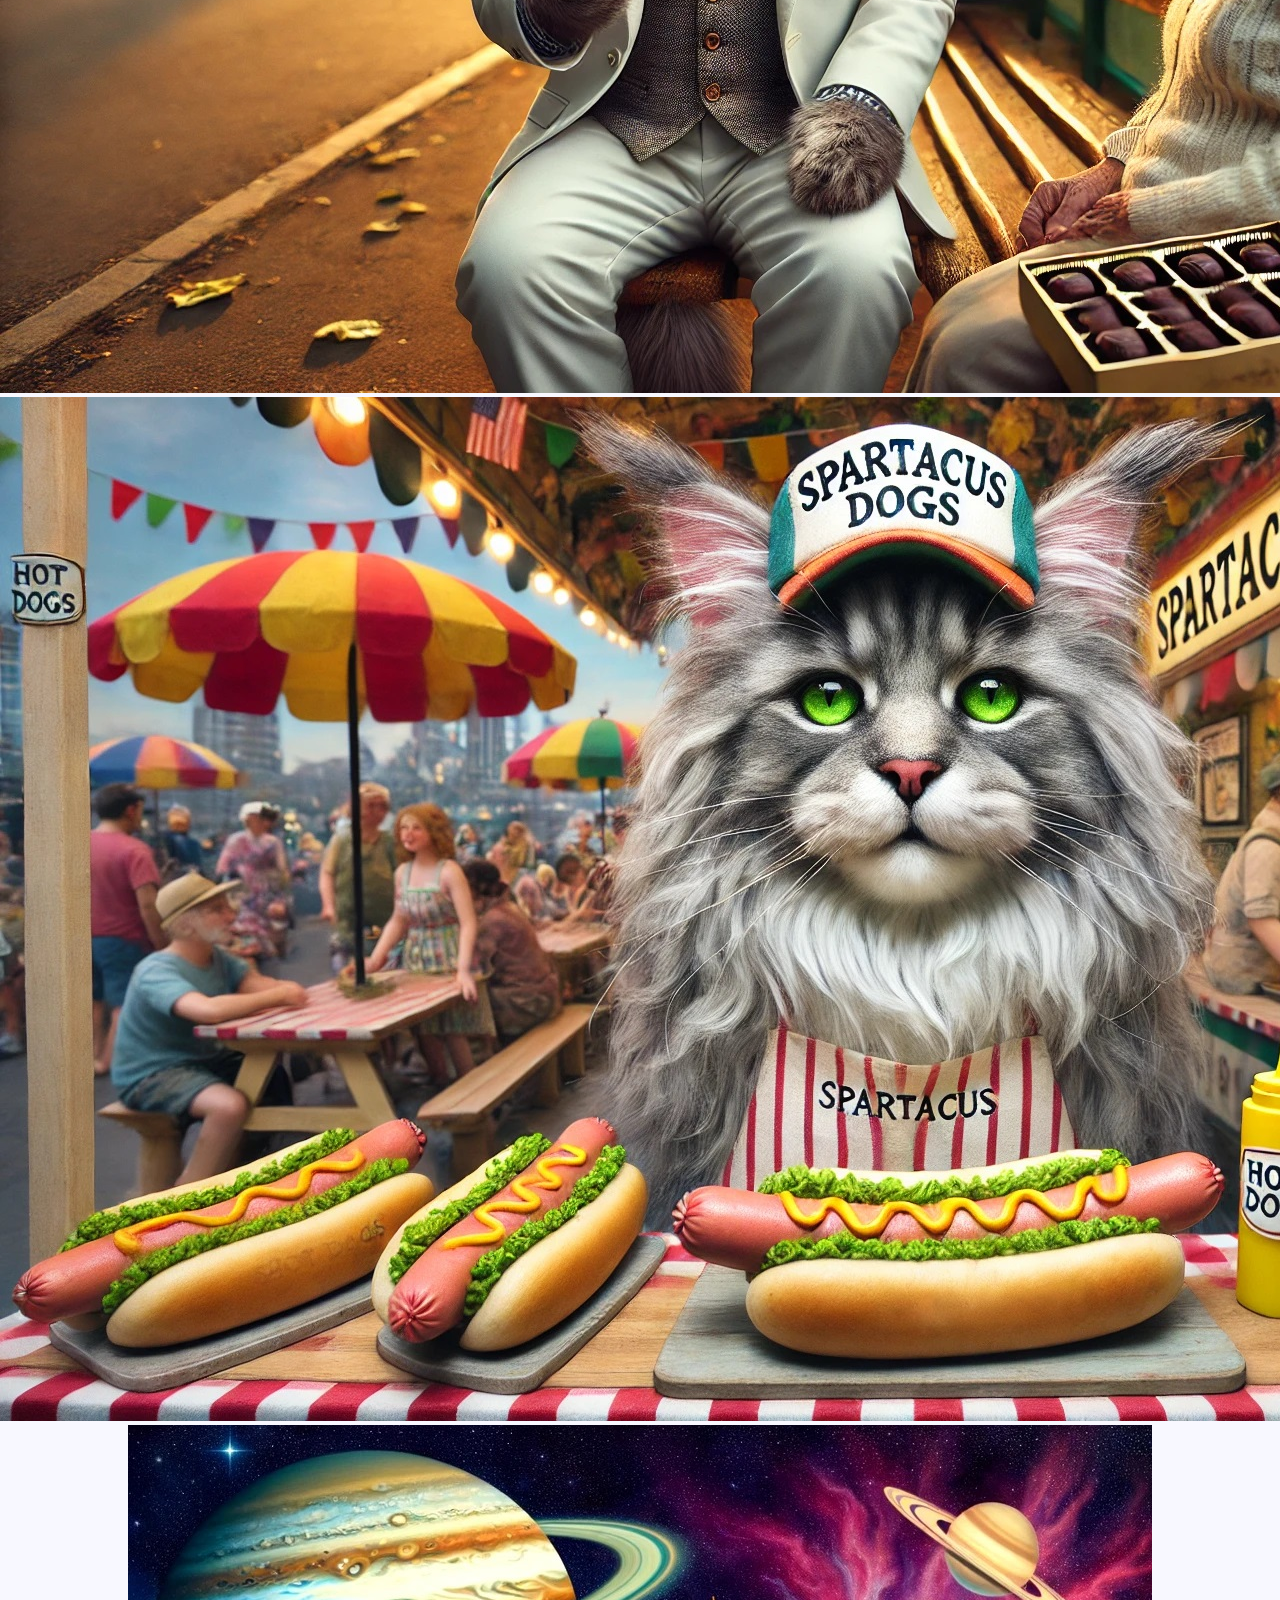
==== commit 2760df28: "Update index.html" ====
--- a/index.html
+++ b/index.html
@@ -6,200 +6,48 @@
     <title>Spartacus Website</title>
     <link rel="stylesheet" href="style.css">
     <style>
-        :root {
-            --primary-color: #6a0dad;
-            --secondary-color: #f8f8ff;
-            --accent-color: #d4bfff;
-            --text-color: #333;
-            --button-color: #9b5de5;
-            --button-hover: #6f42c1;
-            --cta-color: #ff5733;
-            --cta-hover: #c70039;
+        /* Additional Styles for Modal and Carousel */
+        .modal {
+            display: none;
+            position: fixed;
+            top: 50%;
+            left: 50%;
+            transform: translate(-50%, -50%);
+            width: 90%;
+            max-width: 600px;
+            background-color: white;
+            border-radius: 10px;
+            box-shadow: 0 4px 8px rgba(0, 0, 0, 0.3);
+            z-index: 1000;
+            overflow: hidden;
         }
 
-        body {
-            font-family: 'Arial', sans-serif;
-            margin: 0;
-            background-color: var(--secondary-color);
-            color: var(--text-color);
+        .modal img {
+            width: 100%;
+            height: auto;
         }
 
-        header {
-            background-color: var(--primary-color);
-            color: white;
-            padding: 10px 0;
-            text-align: center;
+        .modal-close {
+            position: absolute;
+            top: 10px;
+            right: 10px;
+            background: none;
+            border: none;
+            font-size: 1.5rem;
+            color: #333;
+            cursor: pointer;
+            z-index: 1001;
         }
 
-        header h1 {
-            margin: 0;
-            font-size: 2.5rem;
-        }
-
-        nav {
-            display: flex;
-            justify-content: center;
-            gap: 20px;
-            margin: 10px 0;
-        }
-
-        nav a {
-            color: white;
-            text-decoration: none;
-            font-weight: bold;
-        }
-
-        nav a.cta {
-            background-color: var(--cta-color);
-            padding: 10px 20px;
-            border-radius: 5px;
-            transition: background-color 0.3s;
-        }
-
-        nav a.cta:hover {
-            background-color: var(--cta-hover);
-        }
-
-        .hero {
-            position: relative;
-            width: 100%;
-            height: 70vh;
-            background-image: url('flyingsparty.jpg');
-            background-size: cover;
-            background-position: center;
-            display: flex;
-            align-items: center;
-            justify-content: center;
-        }
-
-        .hero-overlay {
-            position: absolute;
+        .modal-overlay {
+            display: none;
+            position: fixed;
             top: 0;
             left: 0;
             width: 100%;
             height: 100%;
-            background-color: rgba(0, 0, 0, 0.4);
-        }
-
-        .hero-content {
-            position: relative;
-            z-index: 2;
-            text-align: center;
-            color: white;
-        }
-
-        .hero-content h1 {
-            font-size: 3rem;
-            margin-bottom: 20px;
-        }
-
-        .hero-content .button {
-            background-color: var(--button-color);
-            color: white;
-            padding: 10px 20px;
-            border-radius: 5px;
-            text-decoration: none;
-            font-weight: bold;
-            transition: background-color 0.3s;
-        }
-
-        .hero-content .button:hover {
-            background-color: var(--button-hover);
-        }
-
-        .cta-section {
-            display: flex;
-            flex-wrap: wrap;
-            gap: 20px;
-            justify-content: center;
-            margin: 20px auto;
-            padding: 20px;
-        }
-
-        .cta-section a {
-            display: block;
-            background-color: var(--button-color);
-            color: white;
-            padding: 15px 30px;
-            border-radius: 5px;
-            font-weight: bold;
-            text-align: center;
-            text-decoration: none;
-            transition: background-color 0.3s;
-        }
-
-        .cta-section a:hover {
-            background-color: var(--button-hover);
-        }
-
-        .content-section {
-            padding: 40px 20px;
-            max-width: 1200px;
-            margin: 20px auto;
-            background-color: white;
-            border-radius: 12px;
-            box-shadow: 0 4px 8px rgba(0, 0, 0, 0.1);
-        }
-
-        .content-section h2 {
-            color: var(--primary-color);
-            font-size: 2rem;
-        }
-
-        .carousel-container {
-            margin: 40px auto;
-            width: 90%;
-            overflow: hidden;
-            position: relative;
-        }
-
-        .carousel-track {
-            display: flex;
-            gap: 15px;
-            transition: transform 0.5s ease-in-out;
-        }
-
-        .carousel-item {
-            flex: 0 0 auto;
-            width: 250px;
-            border-radius: 8px;
-            overflow: hidden;
-            box-shadow: 0 4px 8px rgba(0, 0, 0, 0.2);
-            cursor: pointer;
-        }
-
-        .carousel-item img {
-            width: 100%;
-            height: auto;
-        }
-
-        .carousel-buttons {
-            position: absolute;
-            top: 50%;
-            width: 100%;
-            display: flex;
-            justify-content: space-between;
-            transform: translateY(-50%);
-        }
-
-        .carousel-button {
-            background: rgba(0, 0, 0, 0.5);
-            color: white;
-            border: none;
-            padding: 10px 15px;
-            cursor: pointer;
-            font-size: 1.2rem;
-        }
-
-        .carousel-button:hover {
-            background: rgba(0, 0, 0, 0.8);
-        }
-
-        footer {
-            background-color: var(--primary-color);
-            color: white;
-            text-align: center;
-            padding: 20px 0;
+            background: rgba(0, 0, 0, 0.7);
+            z-index: 999;
         }
     </style>
 </head>
@@ -225,13 +73,6 @@
         </div>
     </section>
 
-    <div class="cta-section">
-        <a href="sparty_memory.html">Play the Memory Game</a>
-        <a href="sparty_gameshow.html">Sparty Game Show</a>
-        <a href="sparty_challenge.html">Sparty Challenge Arena</a>
-        <a href="sparty_showcase.html">Sparty Showcase</a>
-    </div>
-
     <div class="carousel-container">
         <button class="carousel-button" id="prevBtn">&lt;</button>
         <div class="carousel-track" id="carouselTrack"></div>
@@ -248,6 +89,13 @@
         <p>&copy; 2024 Spartacus Website. All Rights Reserved.</p>
     </footer>
 
+    <!-- Modal for Enlarged Image -->
+    <div class="modal-overlay" id="modalOverlay"></div>
+    <div class="modal" id="modal">
+        <button class="modal-close" id="modalClose">&times;</button>
+        <img src="" alt="Enlarged Image" id="modalImage">
+    </div>
+
     <script>
         const images = [
             'boxingsparty.jpg', 'flyingsparty.jpg', 'flyspartycasino.jpg', 'ghandisparty.png',
@@ -262,7 +110,12 @@
         const carouselTrack = document.getElementById('carouselTrack');
         const prevBtn = document.getElementById('prevBtn');
         const nextBtn = document.getElementById('nextBtn');
+        const modal = document.getElementById('modal');
+        const modalImage = document.getElementById('modalImage');
+        const modalOverlay = document.getElementById('modalOverlay');
+        const modalClose = document.getElementById('modalClose');
         let currentIndex = 0;
+        let startX, moveX;
 
         // Populate carousel
         images.forEach(image => {
@@ -271,10 +124,22 @@
             imgDiv.innerHTML = `<img src="${image}" alt="Sparty Image">`;
             carouselTrack.appendChild(imgDiv);
 
+            // Open image in modal on click
             imgDiv.addEventListener('click', () => {
-                alert(`You clicked on ${image.split('.')[0]}`);
+                modalImage.src = image;
+                modal.style.display = 'block';
+                modalOverlay.style.display = 'block';
             });
         });
+
+        // Close modal
+        modalClose.addEventListener('click', closeModal);
+        modalOverlay.addEventListener('click', closeModal);
+
+        function closeModal() {
+            modal.style.display = 'none';
+            modalOverlay.style.display = 'none';
+        }
 
         function updateCarousel() {
             const itemWidth = document.querySelector('.carousel-item').offsetWidth;
@@ -290,6 +155,24 @@
             if (currentIndex < images.length - 4) currentIndex++;
             updateCarousel();
         });
+
+        // Touch events for swipe
+        carouselTrack.addEventListener('touchstart', (e) => {
+            startX = e.touches[0].clientX;
+        });
+
+        carouselTrack.addEventListener('touchmove', (e) => {
+            moveX = e.touches[0].clientX - startX;
+        });
+
+        carouselTrack.addEventListener('touchend', () => {
+            if (moveX > 50 && currentIndex > 0) {
+                currentIndex--;
+            } else if (moveX < -50 && currentIndex < images.length - 4) {
+                currentIndex++;
+            }
+            updateCarousel();
+        });
     </script>
 </body>
 </html>
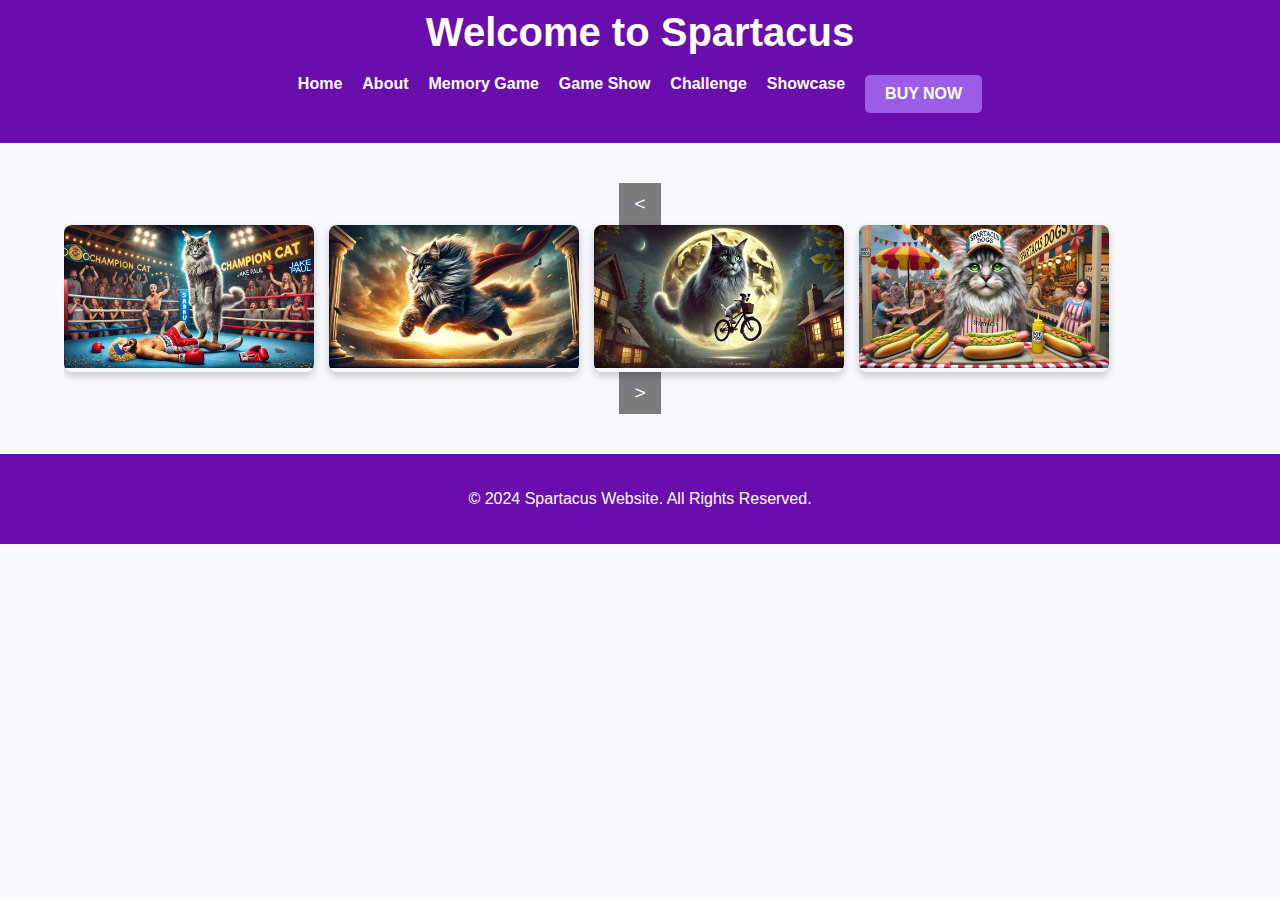
==== commit ced92af9: "Update index.html" ====
--- a/index.html
+++ b/index.html
@@ -6,48 +6,137 @@
     <title>Spartacus Website</title>
     <link rel="stylesheet" href="style.css">
     <style>
-        /* Additional Styles for Modal and Carousel */
-        .modal {
-            display: none;
-            position: fixed;
-            top: 50%;
-            left: 50%;
-            transform: translate(-50%, -50%);
+        :root {
+            --primary-color: #6a0dad;
+            --secondary-color: #f8f8ff;
+            --accent-color: #d4bfff;
+            --text-color: #333;
+            --button-color: #9b5de5;
+            --button-hover: #6f42c1;
+        }
+
+        body {
+            font-family: 'Arial', sans-serif;
+            margin: 0;
+            background-color: var(--secondary-color);
+            color: var(--text-color);
+        }
+
+        header {
+            background-color: var(--primary-color);
+            color: white;
+            padding: 10px 0;
+            text-align: center;
+        }
+
+        header h1 {
+            margin: 0;
+            font-size: 2.5rem;
+        }
+
+        nav {
+            display: flex;
+            justify-content: center;
+            gap: 20px;
+            margin: 10px 0;
+        }
+
+        nav a {
+            color: white;
+            text-decoration: none;
+            font-weight: bold;
+        }
+
+        nav a.cta {
+            background-color: var(--button-color);
+            padding: 10px 20px;
+            border-radius: 5px;
+            transition: background-color 0.3s;
+        }
+
+        nav a.cta:hover {
+            background-color: var(--button-hover);
+        }
+
+        .carousel-container {
+            margin: 40px auto;
             width: 90%;
-            max-width: 600px;
-            background-color: white;
-            border-radius: 10px;
-            box-shadow: 0 4px 8px rgba(0, 0, 0, 0.3);
-            z-index: 1000;
             overflow: hidden;
-        }
-
-        .modal img {
+            position: relative;
+        }
+
+        .carousel-track {
+            display: flex;
+            gap: 15px;
+            transition: transform 0.5s ease-in-out;
+        }
+
+        .carousel-item {
+            flex: 0 0 auto;
+            width: 250px;
+            border-radius: 8px;
+            overflow: hidden;
+            box-shadow: 0 4px 8px rgba(0, 0, 0, 0.2);
+            cursor: pointer;
+        }
+
+        .carousel-item img {
             width: 100%;
             height: auto;
         }
 
-        .modal-close {
+        .carousel-buttons {
             position: absolute;
-            top: 10px;
-            right: 10px;
-            background: none;
+            top: 50%;
+            width: 100%;
+            display: flex;
+            justify-content: space-between;
+            transform: translateY(-50%);
+        }
+
+        .carousel-button {
+            background: rgba(0, 0, 0, 0.5);
+            color: white;
             border: none;
-            font-size: 1.5rem;
-            color: #333;
+            padding: 10px 15px;
             cursor: pointer;
-            z-index: 1001;
-        }
-
-        .modal-overlay {
+            font-size: 1.2rem;
+        }
+
+        .carousel-button:hover {
+            background: rgba(0, 0, 0, 0.8);
+        }
+
+        .lightbox {
             display: none;
             position: fixed;
             top: 0;
             left: 0;
             width: 100%;
             height: 100%;
-            background: rgba(0, 0, 0, 0.7);
-            z-index: 999;
+            background-color: rgba(0, 0, 0, 0.8);
+            justify-content: center;
+            align-items: center;
+            z-index: 1000;
+        }
+
+        .lightbox img {
+            max-width: 90%;
+            max-height: 90%;
+            border: 5px solid white;
+            border-radius: 10px;
+        }
+
+        .lightbox-close {
+            position: absolute;
+            top: 20px;
+            right: 20px;
+            background: white;
+            color: var(--primary-color);
+            font-size: 1.5rem;
+            border: none;
+            cursor: pointer;
+            padding: 5px 10px;
         }
     </style>
 </head>
@@ -65,81 +154,47 @@
         </nav>
     </header>
 
-    <section class="hero">
-        <div class="hero-overlay"></div>
-        <div class="hero-content">
-            <h1>Fly High with Spartacus</h1>
-            <a href="about.html" class="button">Learn More</a>
-        </div>
-    </section>
-
     <div class="carousel-container">
         <button class="carousel-button" id="prevBtn">&lt;</button>
         <div class="carousel-track" id="carouselTrack"></div>
         <button class="carousel-button" id="nextBtn">&gt;</button>
     </div>
 
-    <div class="content-section">
-        <h2>See the Meatball</h2>
-        <p>Ready to see Spartacus's full gallery of iconic moments? Check out the full collection!</p>
-        <a href="carousel.html" class="button">Explore Now</a>
+    <div class="lightbox" id="lightbox">
+        <img id="lightboxImage" src="" alt="Large View">
+        <button class="lightbox-close" id="lightboxClose">&times;</button>
     </div>
 
     <footer>
         <p>&copy; 2024 Spartacus Website. All Rights Reserved.</p>
     </footer>
 
-    <!-- Modal for Enlarged Image -->
-    <div class="modal-overlay" id="modalOverlay"></div>
-    <div class="modal" id="modal">
-        <button class="modal-close" id="modalClose">&times;</button>
-        <img src="" alt="Enlarged Image" id="modalImage">
-    </div>
-
     <script>
         const images = [
-            'boxingsparty.jpg', 'flyingsparty.jpg', 'flyspartycasino.jpg', 'ghandisparty.png',
-            'goldmedalsparty.jpg', 'hippysparty.jpg', 'hungrysparty.jpg', 'myimage.jpg',
-            'spartacus_sad.jpg', 'spartyET.jpg', 'spartybday.jpg', 'spartybench.jpg',
-            'spartydog.png', 'spartygump.jpg', 'spartygump2.jpg', 'spartyhotdog.jpg',
-            'spartyinspace.jpg', 'spartyjacked.jpg', 'spartypatriot.jpg', 'spartypyramid.jpg',
-            'spartyrocky.jpg', 'spartyspacesalami.jpg', 'spartytitanic.jpg', 'spartytravolta.jpg',
-            'tomsparty.jpg'
+            'boxingsparty.jpg', 'flyingsparty.jpg', 'spartyET.jpg', 'spartyhotdog.jpg'
         ];
 
         const carouselTrack = document.getElementById('carouselTrack');
         const prevBtn = document.getElementById('prevBtn');
         const nextBtn = document.getElementById('nextBtn');
-        const modal = document.getElementById('modal');
-        const modalImage = document.getElementById('modalImage');
-        const modalOverlay = document.getElementById('modalOverlay');
-        const modalClose = document.getElementById('modalClose');
+        const lightbox = document.getElementById('lightbox');
+        const lightboxImage = document.getElementById('lightboxImage');
+        const lightboxClose = document.getElementById('lightboxClose');
         let currentIndex = 0;
-        let startX, moveX;
-
-        // Populate carousel
+        let touchStartX = 0;
+        let touchEndX = 0;
+
         images.forEach(image => {
             const imgDiv = document.createElement('div');
             imgDiv.classList.add('carousel-item');
             imgDiv.innerHTML = `<img src="${image}" alt="Sparty Image">`;
             carouselTrack.appendChild(imgDiv);
 
-            // Open image in modal on click
             imgDiv.addEventListener('click', () => {
-                modalImage.src = image;
-                modal.style.display = 'block';
-                modalOverlay.style.display = 'block';
+                lightboxImage.src = image;
+                lightbox.style.display = 'flex';
             });
         });
-
-        // Close modal
-        modalClose.addEventListener('click', closeModal);
-        modalOverlay.addEventListener('click', closeModal);
-
-        function closeModal() {
-            modal.style.display = 'none';
-            modalOverlay.style.display = 'none';
-        }
 
         function updateCarousel() {
             const itemWidth = document.querySelector('.carousel-item').offsetWidth;
@@ -156,22 +211,18 @@
             updateCarousel();
         });
 
-        // Touch events for swipe
         carouselTrack.addEventListener('touchstart', (e) => {
-            startX = e.touches[0].clientX;
-        });
-
-        carouselTrack.addEventListener('touchmove', (e) => {
-            moveX = e.touches[0].clientX - startX;
-        });
-
-        carouselTrack.addEventListener('touchend', () => {
-            if (moveX > 50 && currentIndex > 0) {
-                currentIndex--;
-            } else if (moveX < -50 && currentIndex < images.length - 4) {
-                currentIndex++;
-            }
-            updateCarousel();
+            touchStartX = e.changedTouches[0].screenX;
+        });
+
+        carouselTrack.addEventListener('touchend', (e) => {
+            touchEndX = e.changedTouches[0].screenX;
+            if (touchStartX - touchEndX > 50) nextBtn.click();
+            if (touchEndX - touchStartX > 50) prevBtn.click();
+        });
+
+        lightboxClose.addEventListener('click', () => {
+            lightbox.style.display = 'none';
         });
     </script>
 </body>
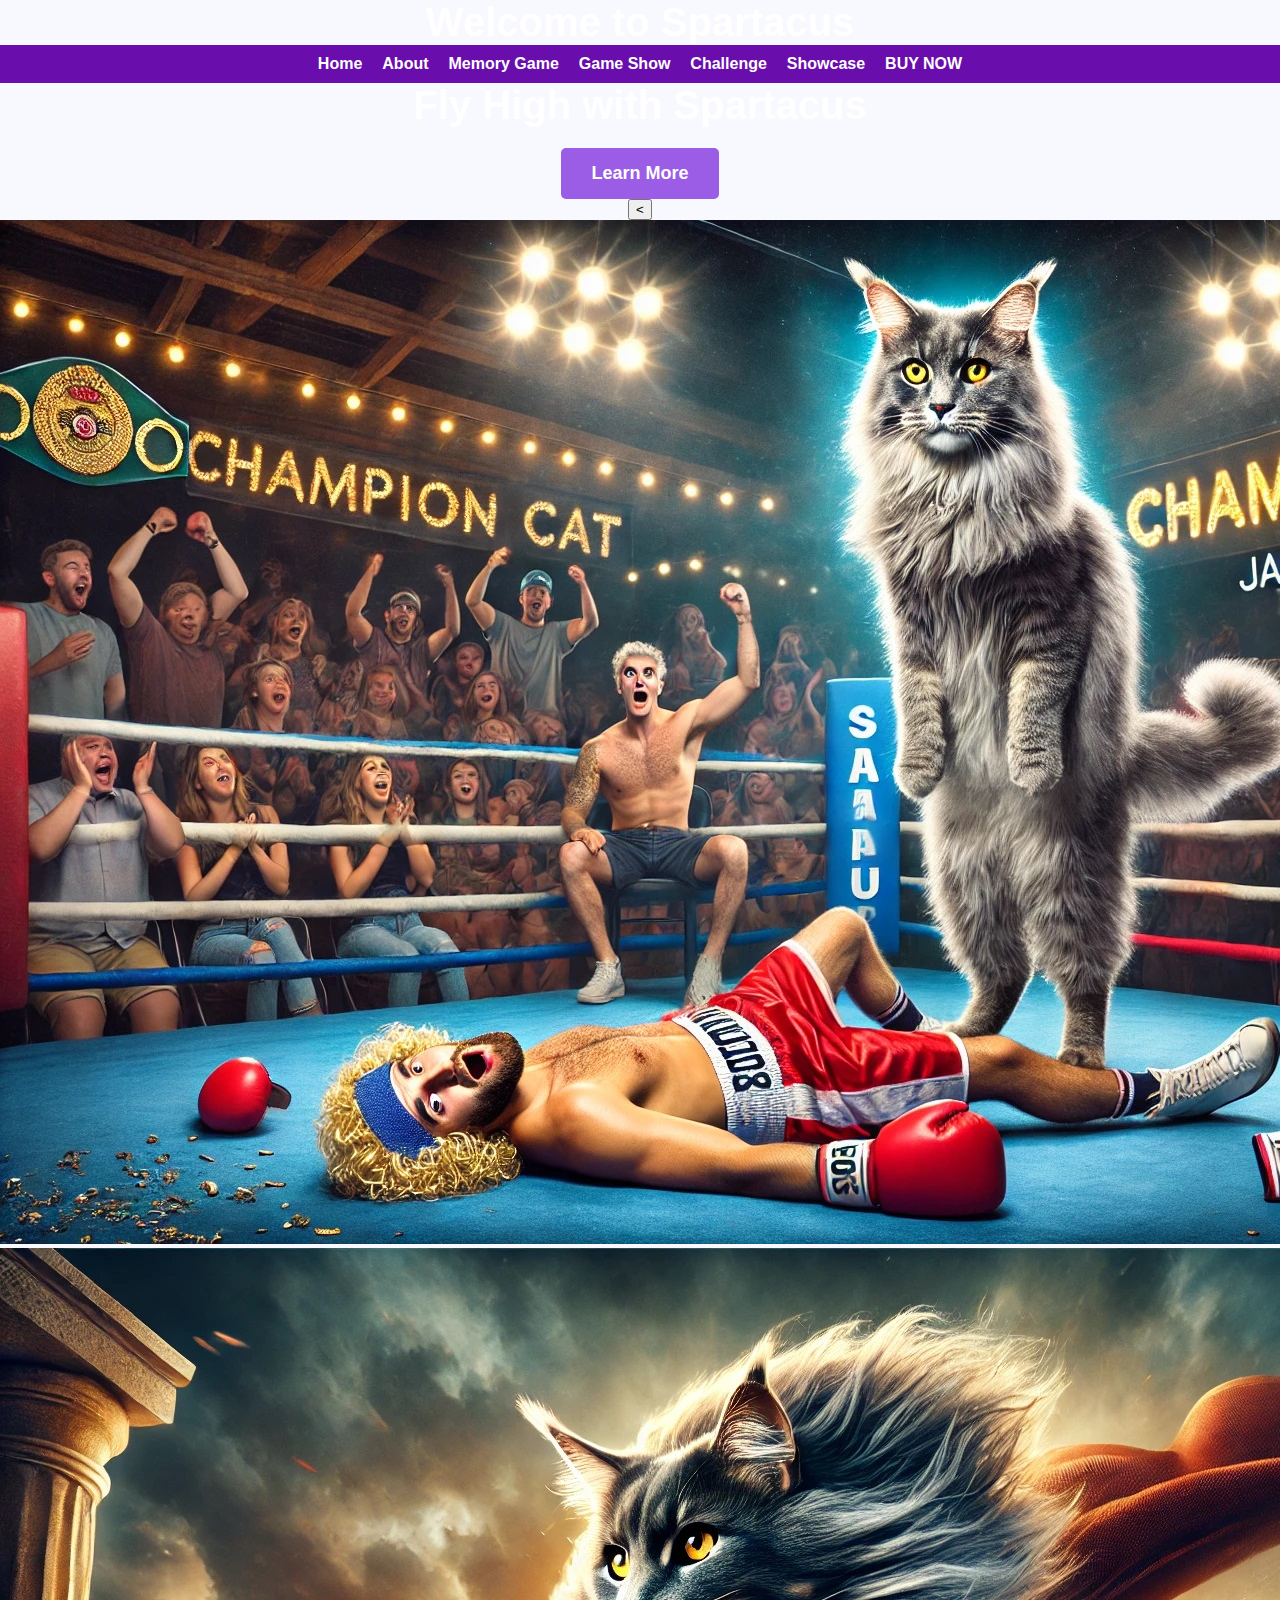
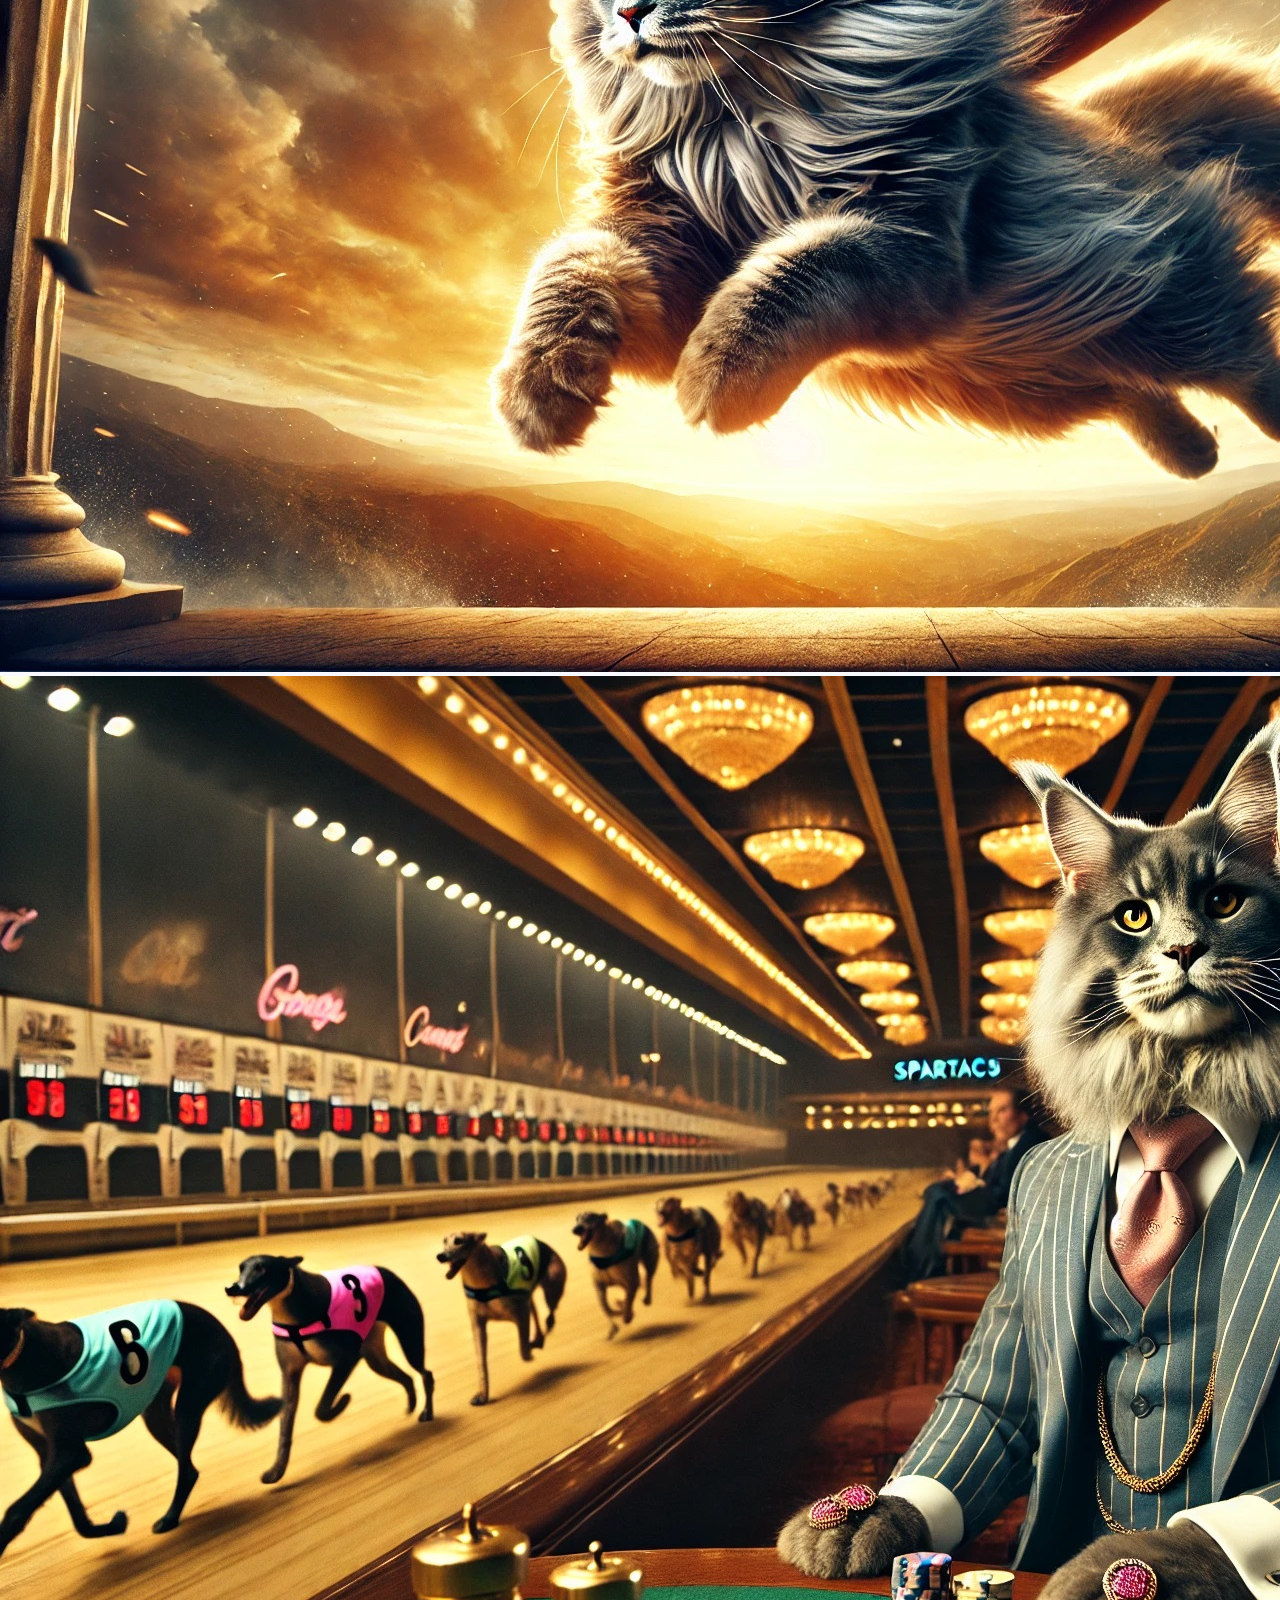
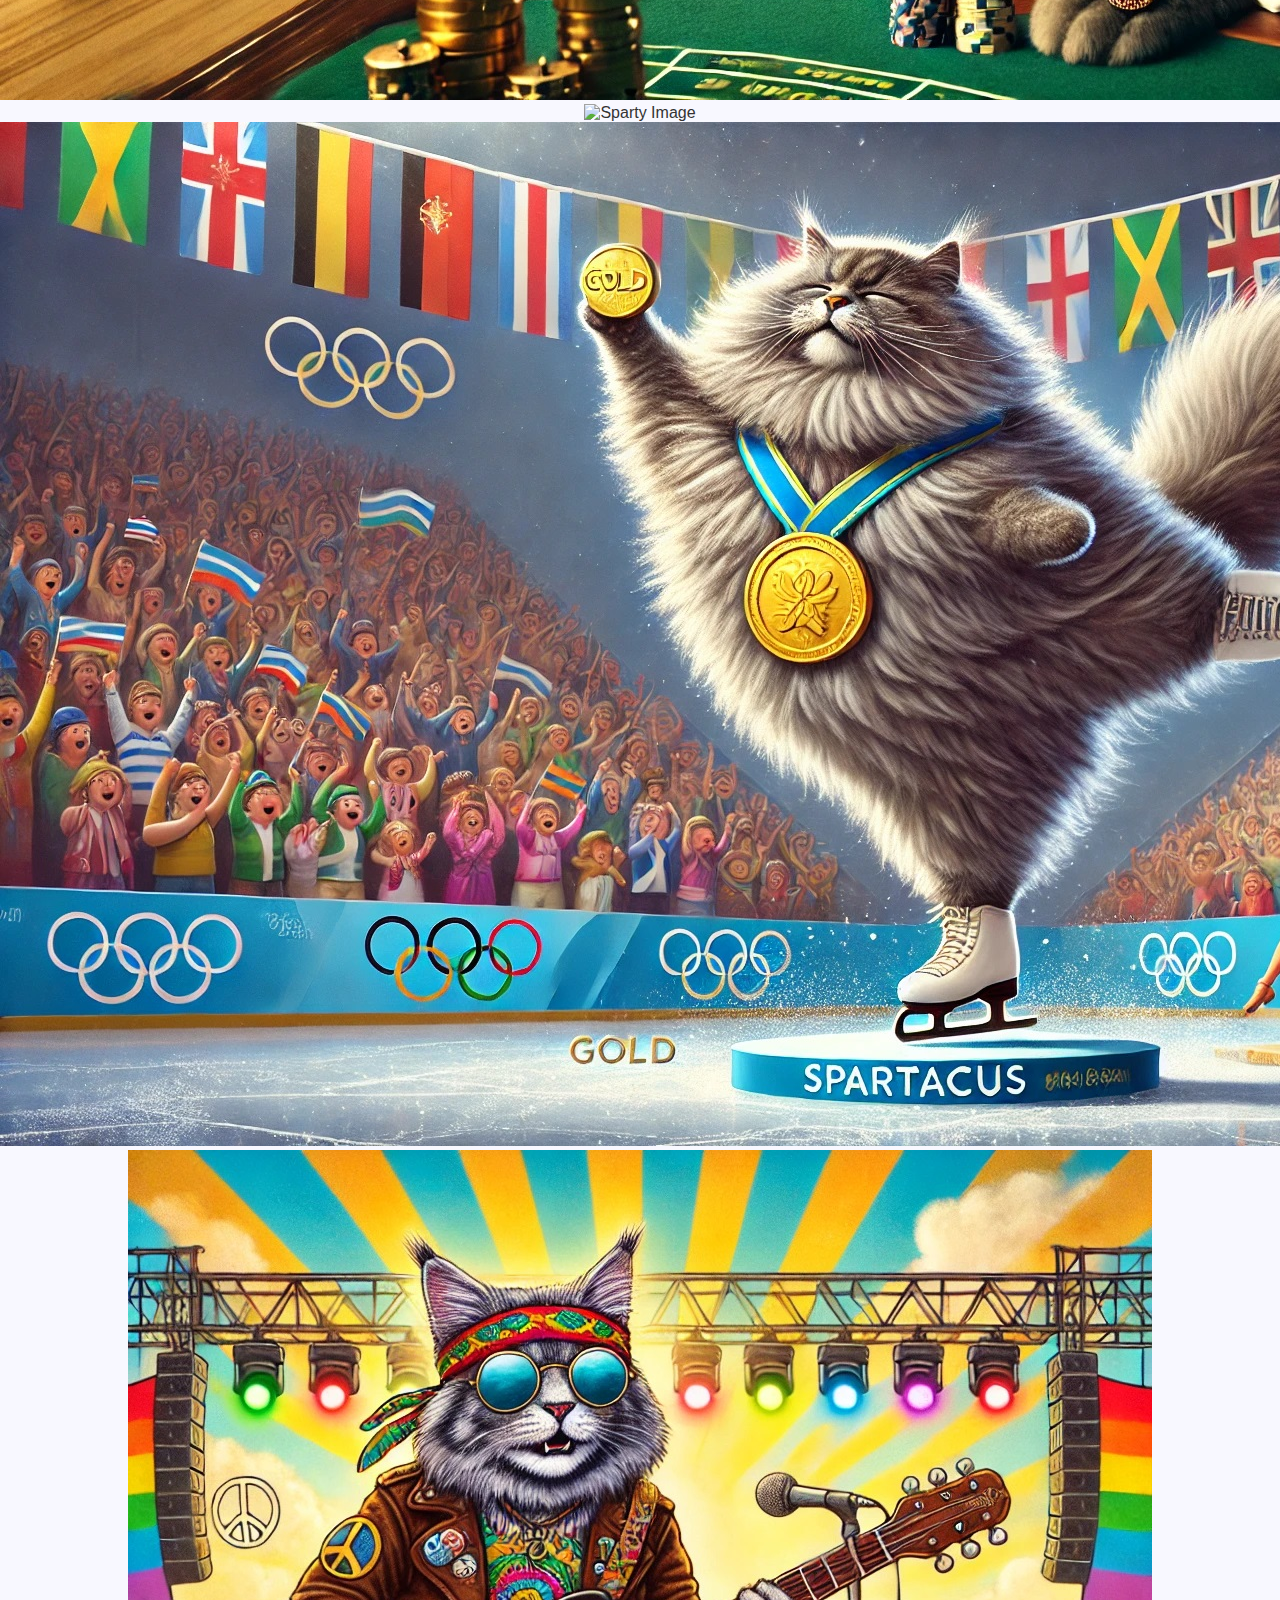
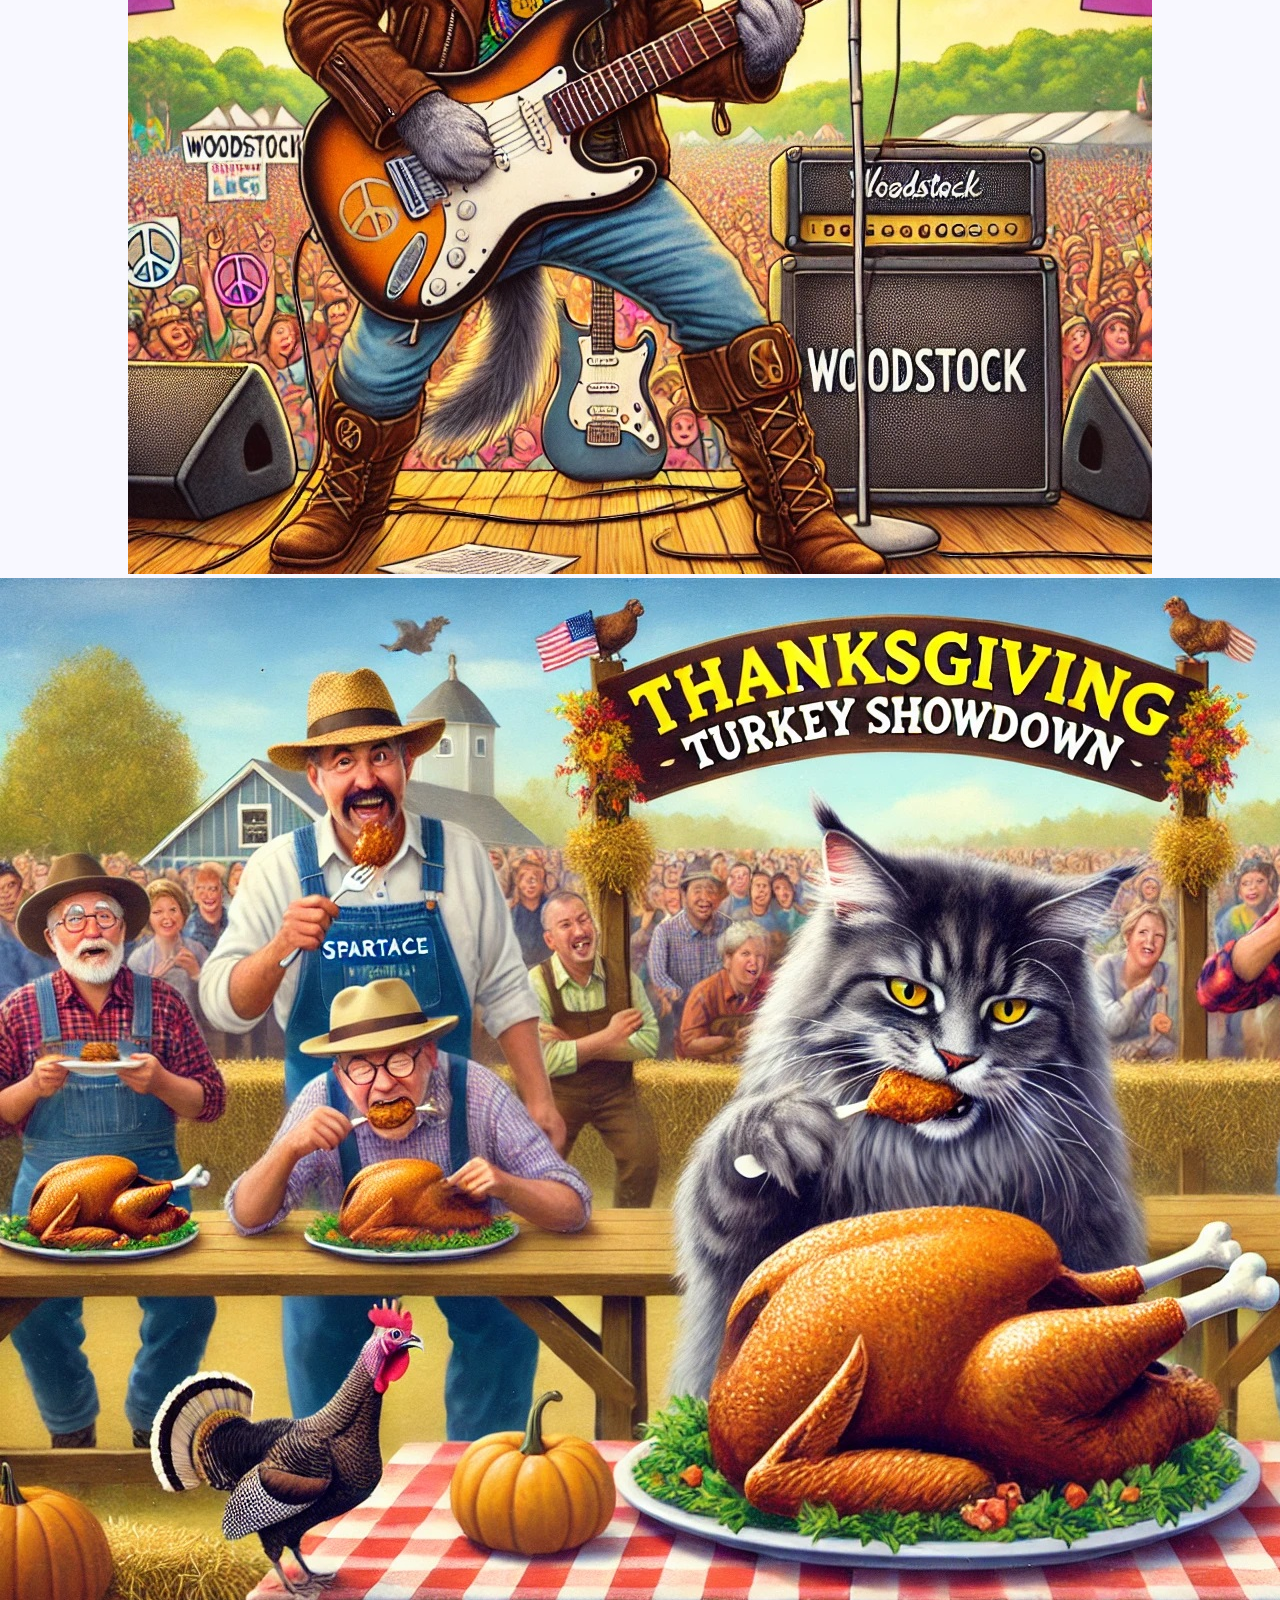
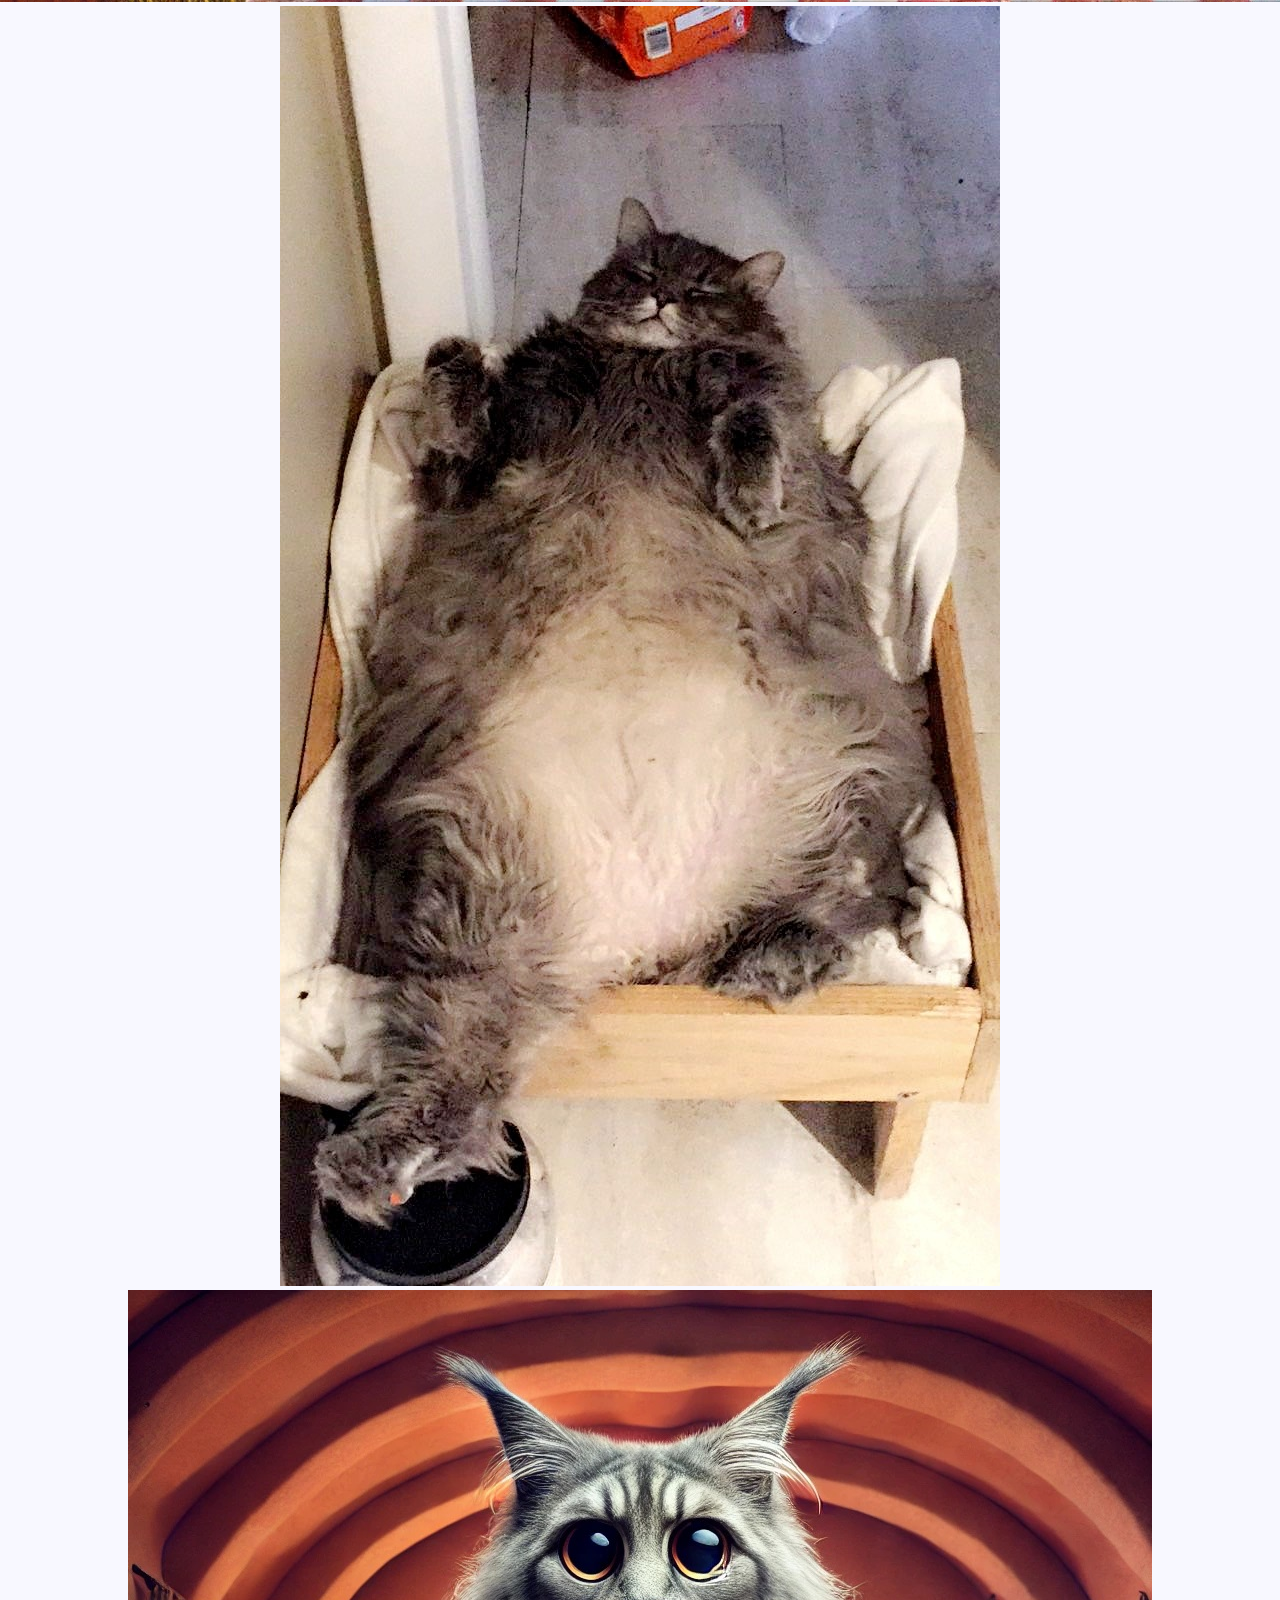
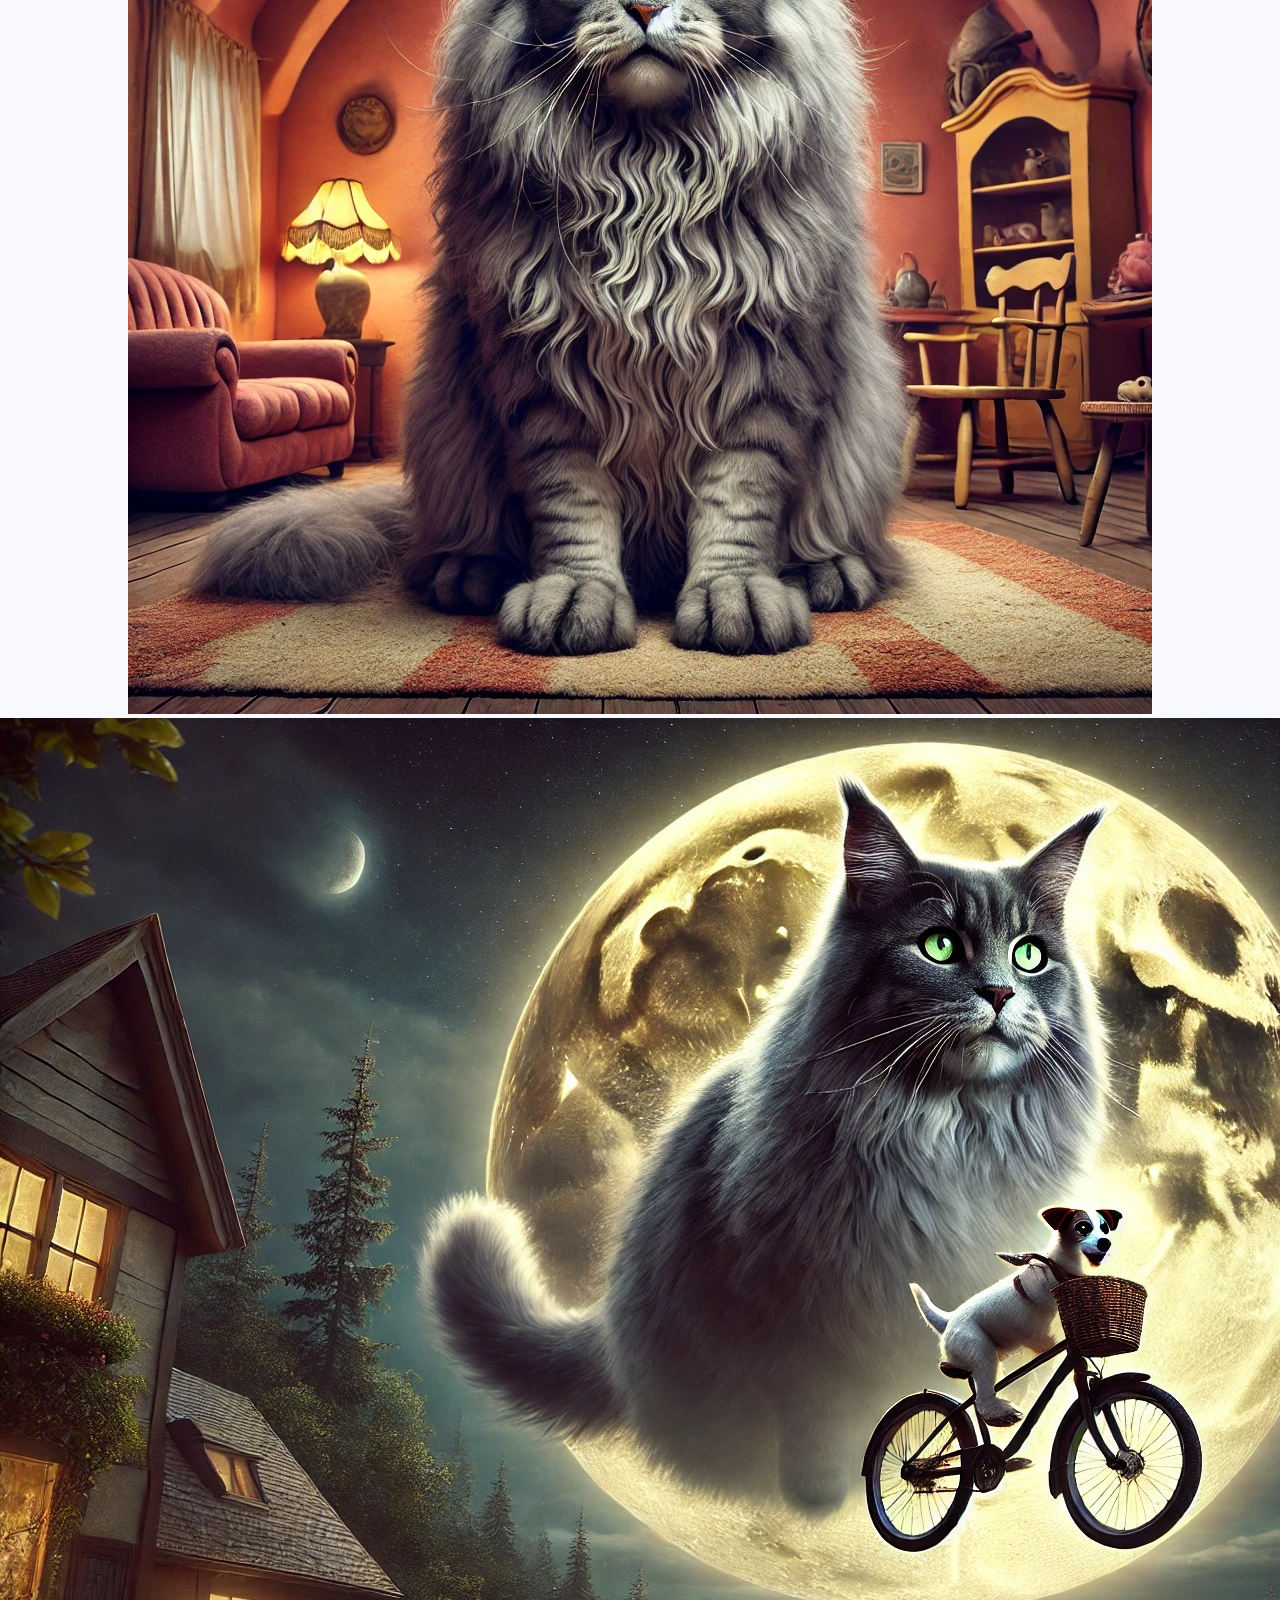
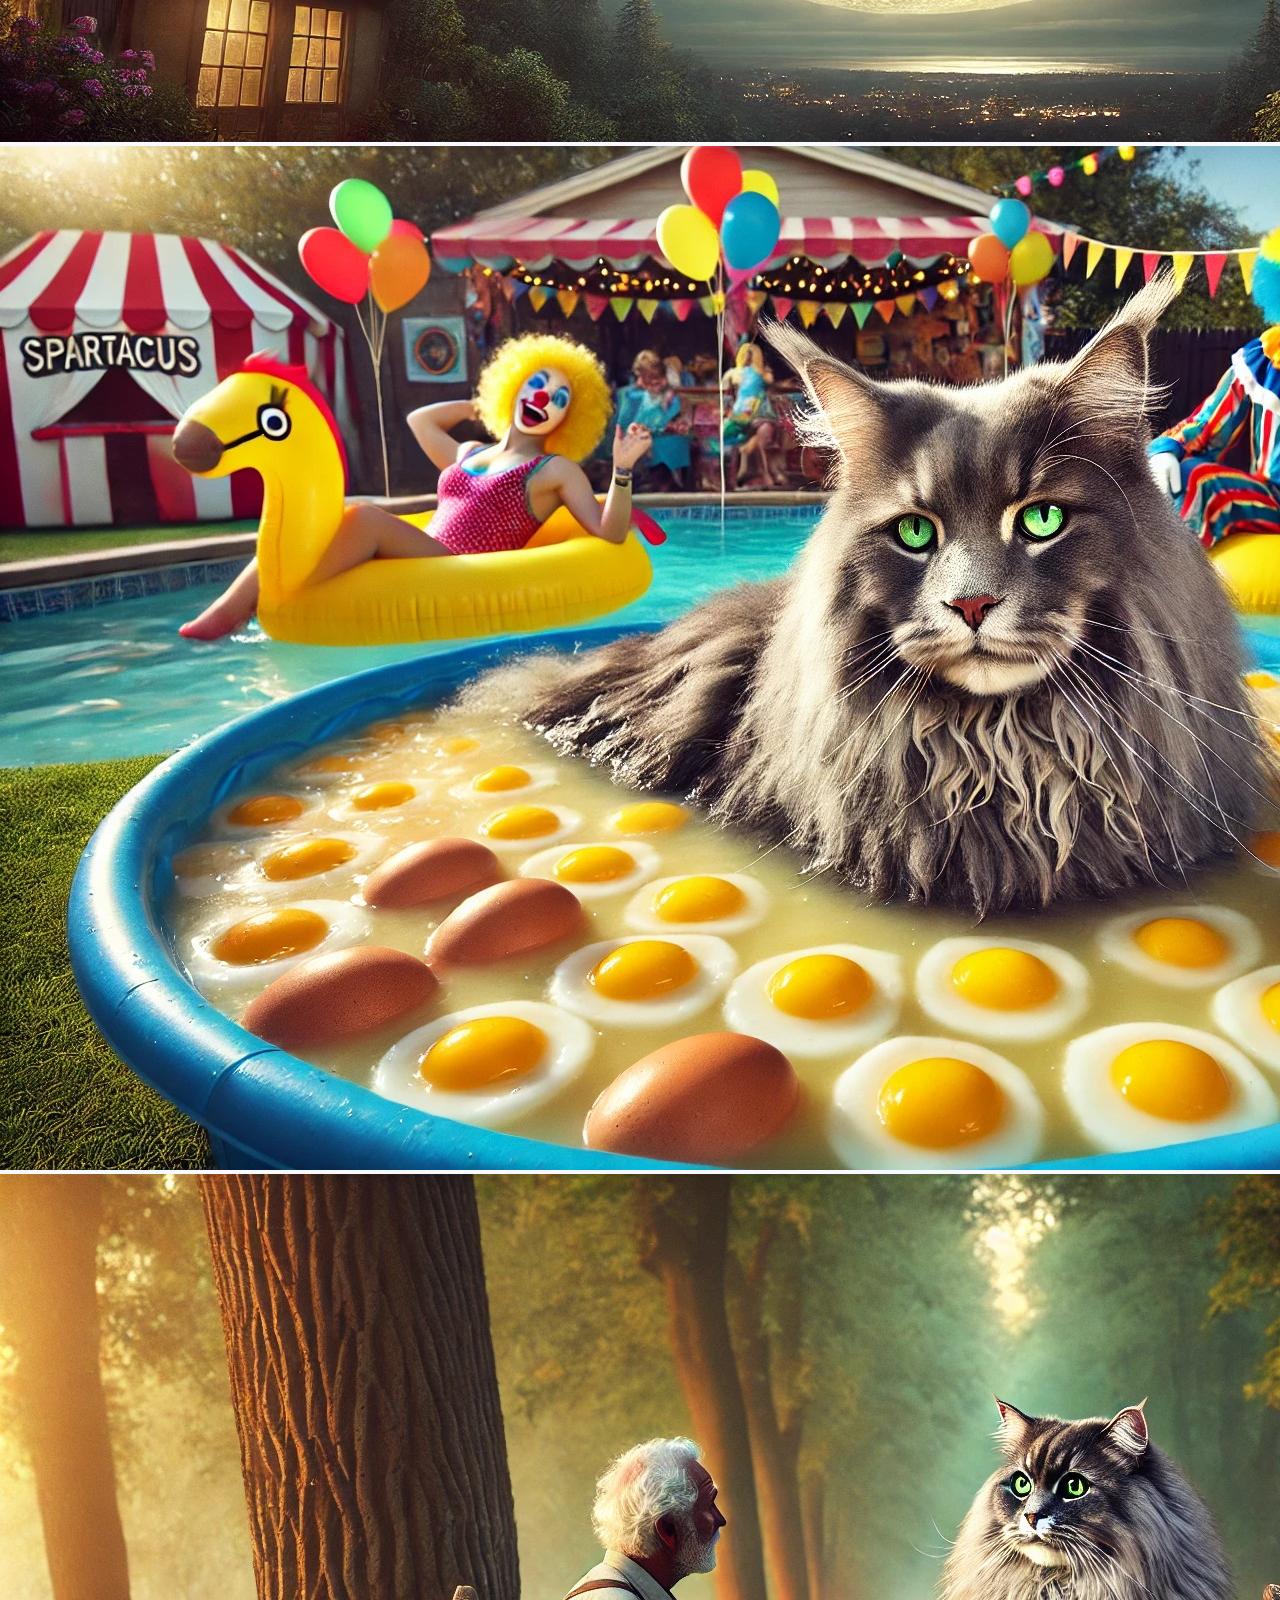
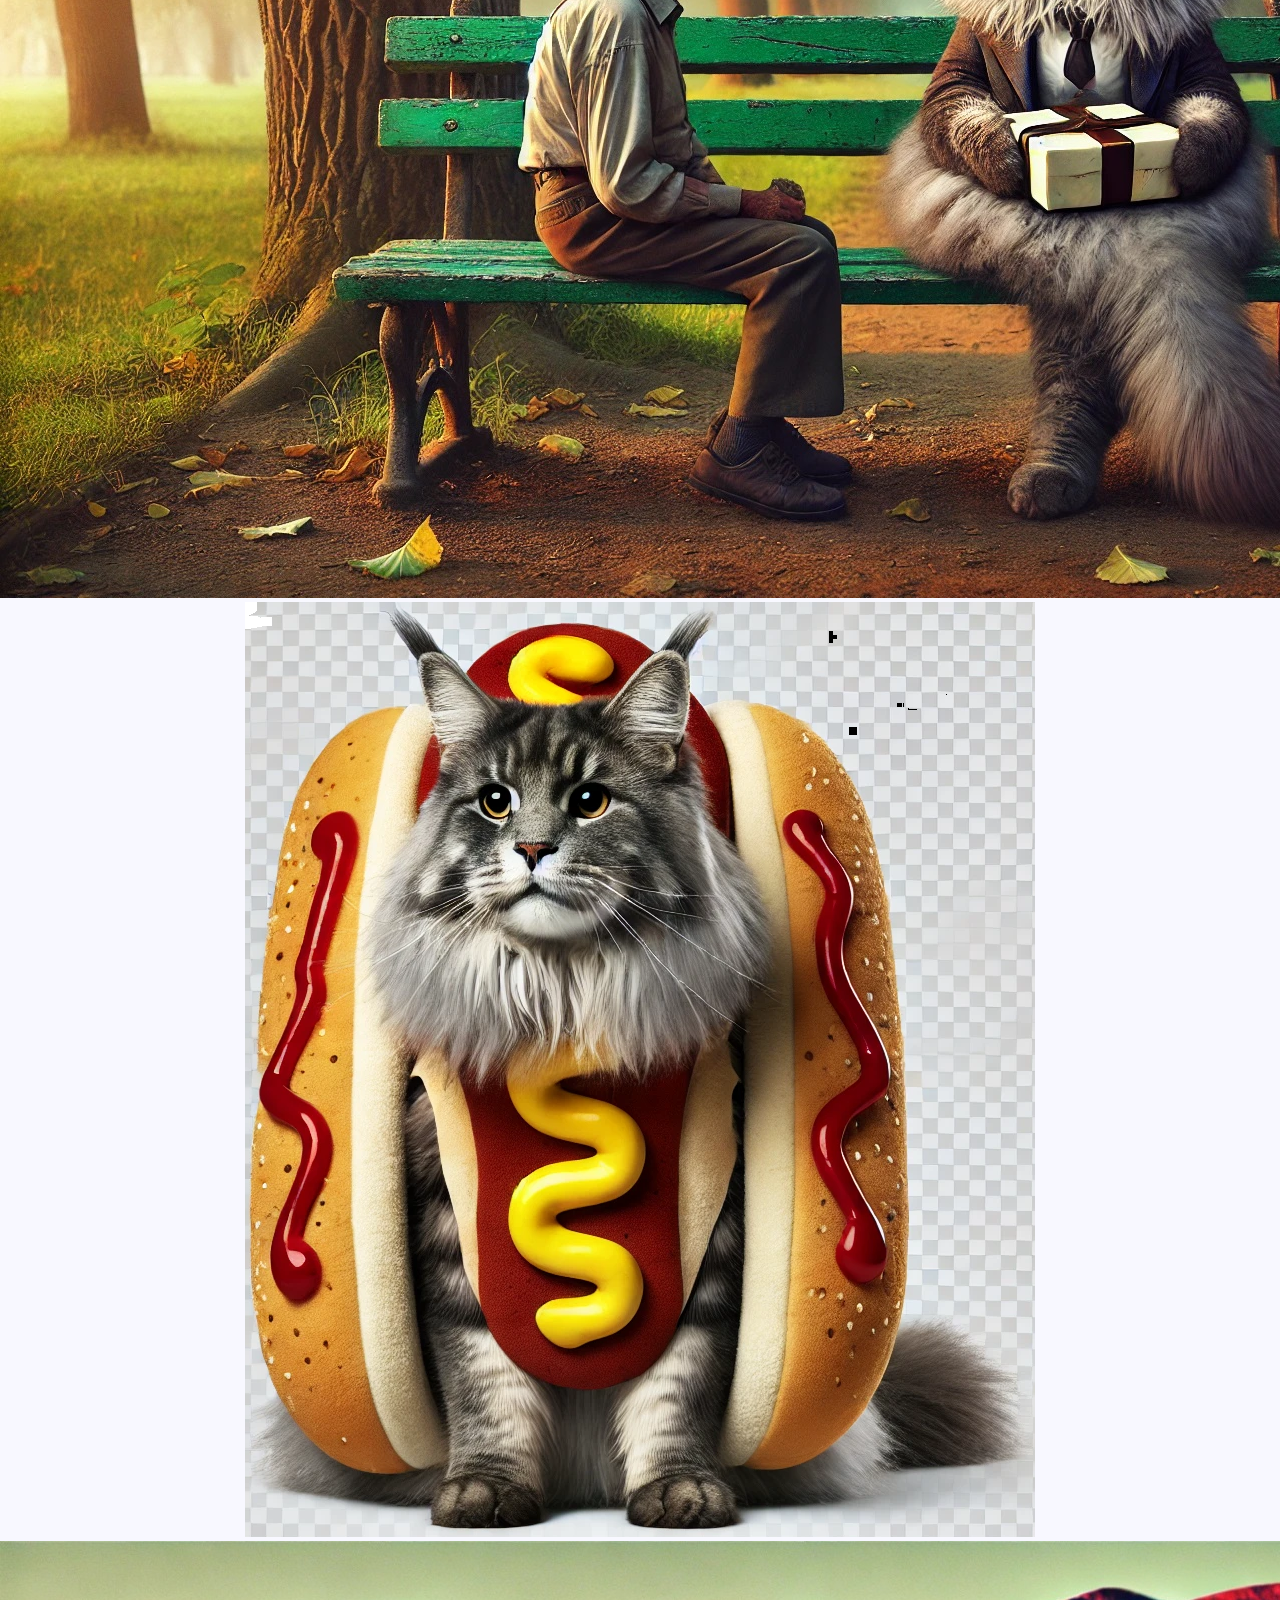
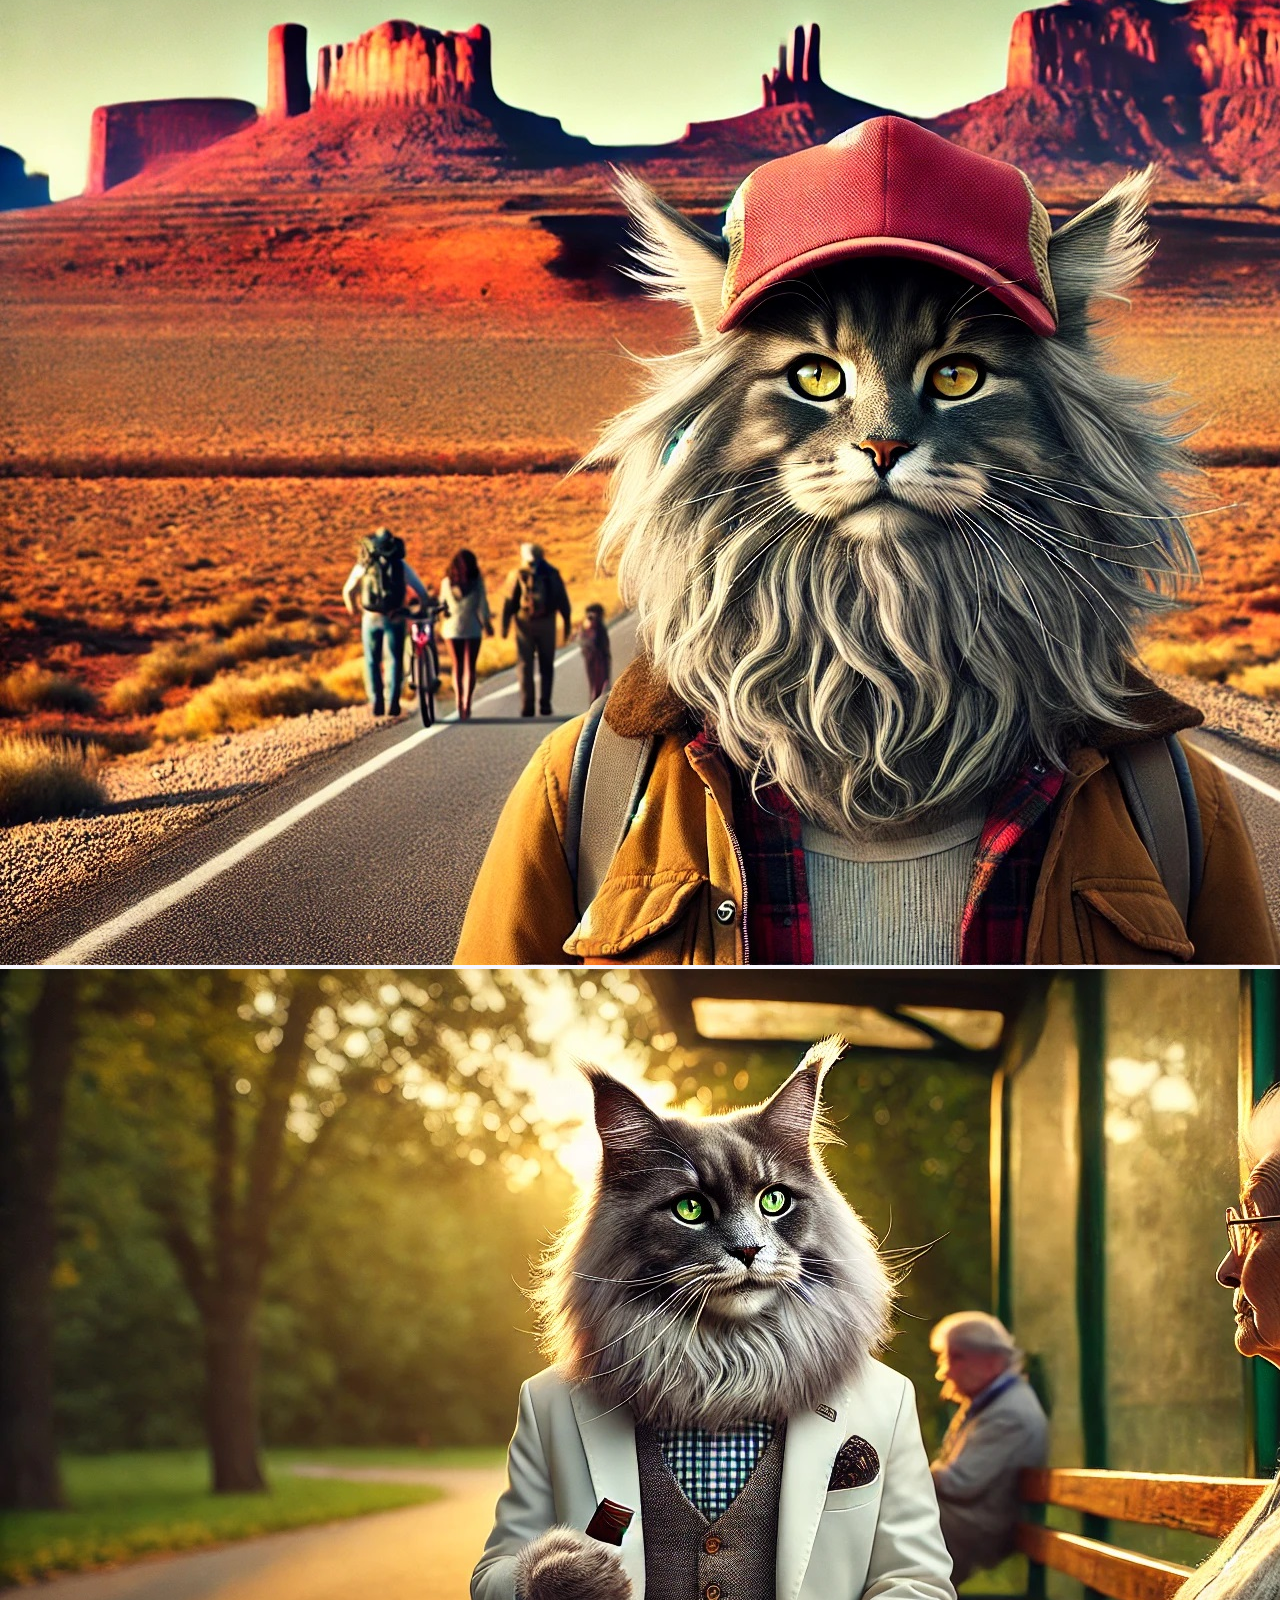
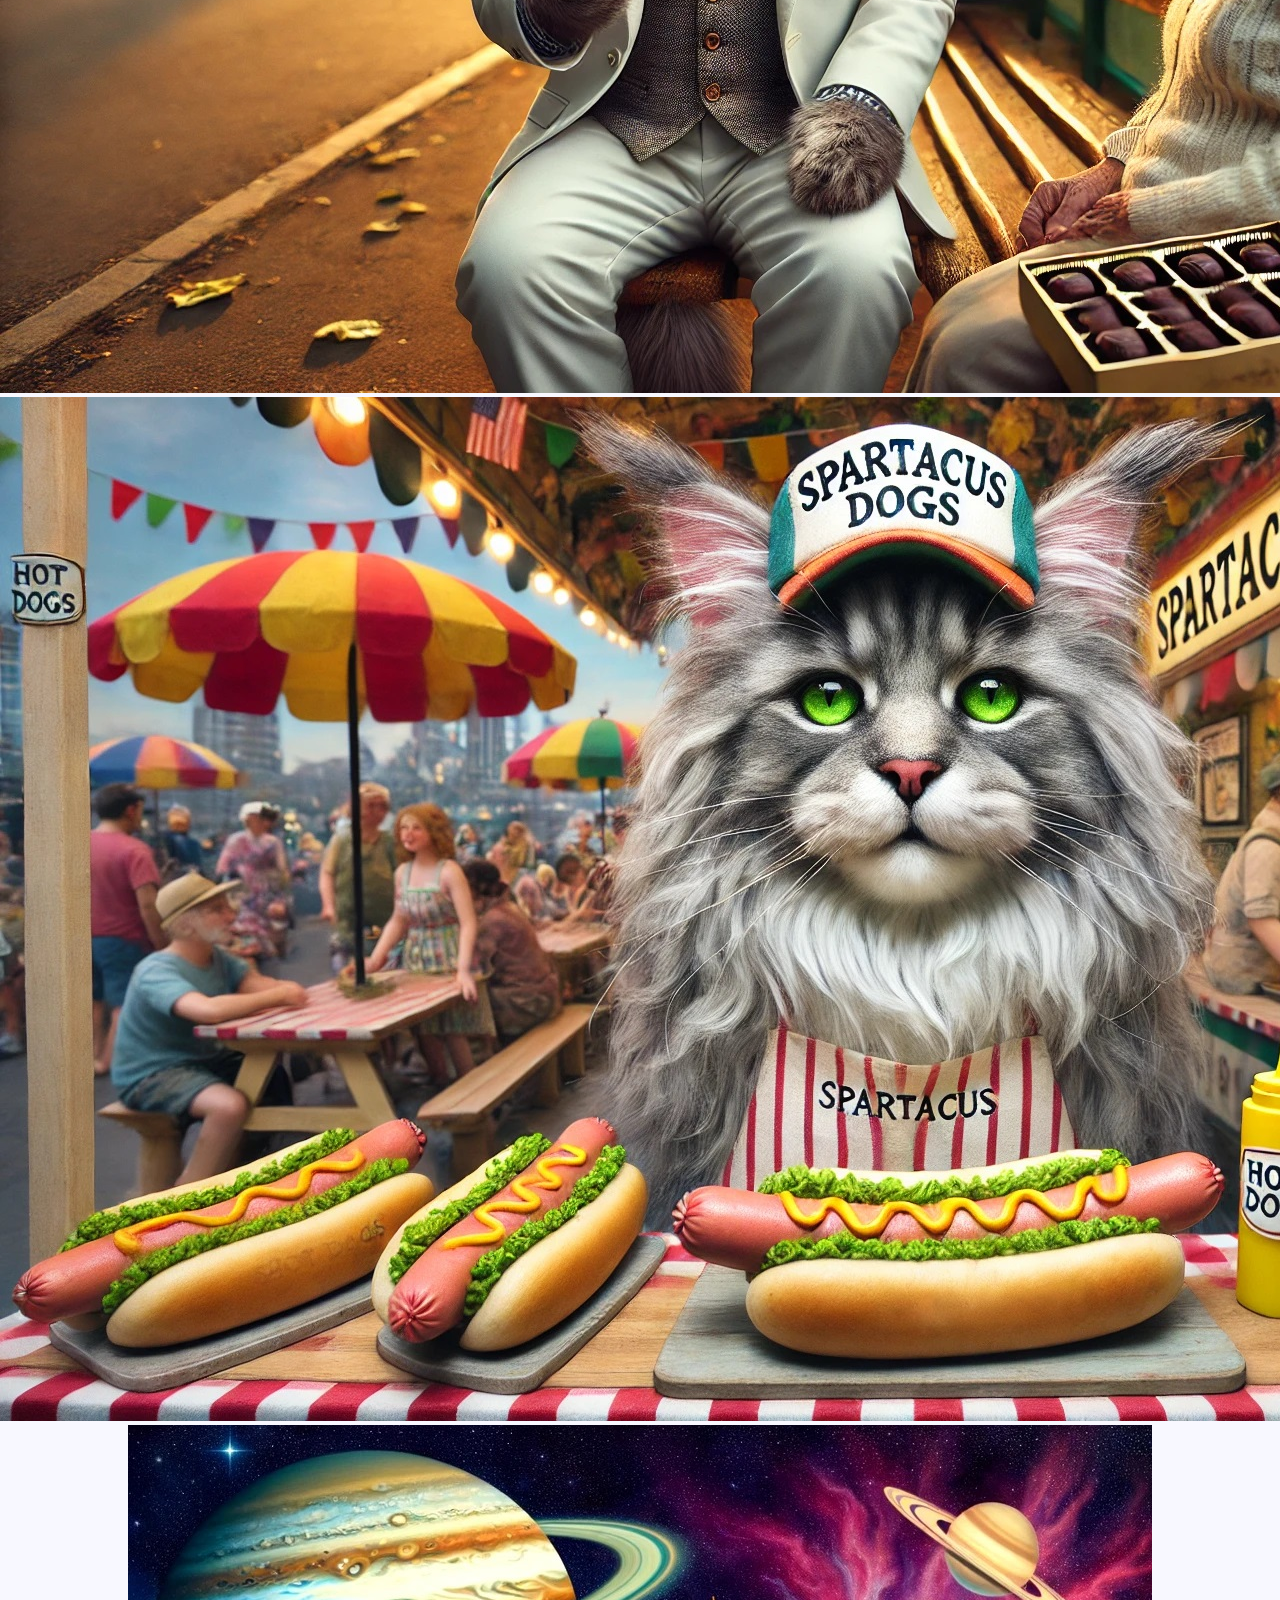
==== commit 751b3642: "Update index.html" ====
--- a/index.html
+++ b/index.html
@@ -6,137 +6,48 @@
     <title>Spartacus Website</title>
     <link rel="stylesheet" href="style.css">
     <style>
-        :root {
-            --primary-color: #6a0dad;
-            --secondary-color: #f8f8ff;
-            --accent-color: #d4bfff;
-            --text-color: #333;
-            --button-color: #9b5de5;
-            --button-hover: #6f42c1;
+        /* Additional Styles for Modal and Carousel */
+        .modal {
+            display: none;
+            position: fixed;
+            top: 50%;
+            left: 50%;
+            transform: translate(-50%, -50%);
+            width: 90%;
+            max-width: 600px;
+            background-color: white;
+            border-radius: 10px;
+            box-shadow: 0 4px 8px rgba(0, 0, 0, 0.3);
+            z-index: 1000;
+            overflow: hidden;
         }
 
-        body {
-            font-family: 'Arial', sans-serif;
-            margin: 0;
-            background-color: var(--secondary-color);
-            color: var(--text-color);
-        }
-
-        header {
-            background-color: var(--primary-color);
-            color: white;
-            padding: 10px 0;
-            text-align: center;
-        }
-
-        header h1 {
-            margin: 0;
-            font-size: 2.5rem;
-        }
-
-        nav {
-            display: flex;
-            justify-content: center;
-            gap: 20px;
-            margin: 10px 0;
-        }
-
-        nav a {
-            color: white;
-            text-decoration: none;
-            font-weight: bold;
-        }
-
-        nav a.cta {
-            background-color: var(--button-color);
-            padding: 10px 20px;
-            border-radius: 5px;
-            transition: background-color 0.3s;
-        }
-
-        nav a.cta:hover {
-            background-color: var(--button-hover);
-        }
-
-        .carousel-container {
-            margin: 40px auto;
-            width: 90%;
-            overflow: hidden;
-            position: relative;
-        }
-
-        .carousel-track {
-            display: flex;
-            gap: 15px;
-            transition: transform 0.5s ease-in-out;
-        }
-
-        .carousel-item {
-            flex: 0 0 auto;
-            width: 250px;
-            border-radius: 8px;
-            overflow: hidden;
-            box-shadow: 0 4px 8px rgba(0, 0, 0, 0.2);
-            cursor: pointer;
-        }
-
-        .carousel-item img {
+        .modal img {
             width: 100%;
             height: auto;
         }
 
-        .carousel-buttons {
+        .modal-close {
             position: absolute;
-            top: 50%;
-            width: 100%;
-            display: flex;
-            justify-content: space-between;
-            transform: translateY(-50%);
+            top: 10px;
+            right: 10px;
+            background: none;
+            border: none;
+            font-size: 1.5rem;
+            color: #333;
+            cursor: pointer;
+            z-index: 1001;
         }
 
-        .carousel-button {
-            background: rgba(0, 0, 0, 0.5);
-            color: white;
-            border: none;
-            padding: 10px 15px;
-            cursor: pointer;
-            font-size: 1.2rem;
-        }
-
-        .carousel-button:hover {
-            background: rgba(0, 0, 0, 0.8);
-        }
-
-        .lightbox {
+        .modal-overlay {
             display: none;
             position: fixed;
             top: 0;
             left: 0;
             width: 100%;
             height: 100%;
-            background-color: rgba(0, 0, 0, 0.8);
-            justify-content: center;
-            align-items: center;
-            z-index: 1000;
-        }
-
-        .lightbox img {
-            max-width: 90%;
-            max-height: 90%;
-            border: 5px solid white;
-            border-radius: 10px;
-        }
-
-        .lightbox-close {
-            position: absolute;
-            top: 20px;
-            right: 20px;
-            background: white;
-            color: var(--primary-color);
-            font-size: 1.5rem;
-            border: none;
-            cursor: pointer;
-            padding: 5px 10px;
+            background: rgba(0, 0, 0, 0.7);
+            z-index: 999;
         }
     </style>
 </head>
@@ -154,47 +65,81 @@
         </nav>
     </header>
 
+    <section class="hero">
+        <div class="hero-overlay"></div>
+        <div class="hero-content">
+            <h1>Fly High with Spartacus</h1>
+            <a href="about.html" class="button">Learn More</a>
+        </div>
+    </section>
+
     <div class="carousel-container">
         <button class="carousel-button" id="prevBtn">&lt;</button>
         <div class="carousel-track" id="carouselTrack"></div>
         <button class="carousel-button" id="nextBtn">&gt;</button>
     </div>
 
-    <div class="lightbox" id="lightbox">
-        <img id="lightboxImage" src="" alt="Large View">
-        <button class="lightbox-close" id="lightboxClose">&times;</button>
+    <div class="content-section">
+        <h2>See the Meatball</h2>
+        <p>Ready to see Spartacus's full gallery of iconic moments? Check out the full collection!</p>
+        <a href="carousel.html" class="button">Explore Now</a>
     </div>
 
     <footer>
         <p>&copy; 2024 Spartacus Website. All Rights Reserved.</p>
     </footer>
 
+    <!-- Modal for Enlarged Image -->
+    <div class="modal-overlay" id="modalOverlay"></div>
+    <div class="modal" id="modal">
+        <button class="modal-close" id="modalClose">&times;</button>
+        <img src="" alt="Enlarged Image" id="modalImage">
+    </div>
+
     <script>
         const images = [
-            'boxingsparty.jpg', 'flyingsparty.jpg', 'spartyET.jpg', 'spartyhotdog.jpg'
+            'boxingsparty.jpg', 'flyingsparty.jpg', 'flyspartycasino.jpg', 'ghandisparty.png',
+            'goldmedalsparty.jpg', 'hippysparty.jpg', 'hungrysparty.jpg', 'myimage.jpg',
+            'spartacus_sad.jpg', 'spartyET.jpg', 'spartybday.jpg', 'spartybench.jpg',
+            'spartydog.png', 'spartygump.jpg', 'spartygump2.jpg', 'spartyhotdog.jpg',
+            'spartyinspace.jpg', 'spartyjacked.jpg', 'spartypatriot.jpg', 'spartypyramid.jpg',
+            'spartyrocky.jpg', 'spartyspacesalami.jpg', 'spartytitanic.jpg', 'spartytravolta.jpg',
+            'tomsparty.jpg'
         ];
 
         const carouselTrack = document.getElementById('carouselTrack');
         const prevBtn = document.getElementById('prevBtn');
         const nextBtn = document.getElementById('nextBtn');
-        const lightbox = document.getElementById('lightbox');
-        const lightboxImage = document.getElementById('lightboxImage');
-        const lightboxClose = document.getElementById('lightboxClose');
+        const modal = document.getElementById('modal');
+        const modalImage = document.getElementById('modalImage');
+        const modalOverlay = document.getElementById('modalOverlay');
+        const modalClose = document.getElementById('modalClose');
         let currentIndex = 0;
-        let touchStartX = 0;
-        let touchEndX = 0;
+        let startX, moveX;
 
+        // Populate carousel
         images.forEach(image => {
             const imgDiv = document.createElement('div');
             imgDiv.classList.add('carousel-item');
             imgDiv.innerHTML = `<img src="${image}" alt="Sparty Image">`;
             carouselTrack.appendChild(imgDiv);
 
+            // Open image in modal on click
             imgDiv.addEventListener('click', () => {
-                lightboxImage.src = image;
-                lightbox.style.display = 'flex';
+                modalImage.src = image;
+                modal.style.display = 'block';
+                modalOverlay.style.display = 'block';
             });
         });
+
+        // Close modal
+        modalClose.addEventListener('click', closeModal);
+        modalOverlay.addEventListener('click', closeModal);
+
+        function closeModal() {
+            modal.style.display = 'none';
+            modalOverlay.style.display = 'none';
+        }
 
         function updateCarousel() {
             const itemWidth = document.querySelector('.carousel-item').offsetWidth;
@@ -211,18 +156,22 @@
             updateCarousel();
         });
 
+        // Touch events for swipe
         carouselTrack.addEventListener('touchstart', (e) => {
-            touchStartX = e.changedTouches[0].screenX;
+            startX = e.touches[0].clientX;
         });
 
-        carouselTrack.addEventListener('touchend', (e) => {
-            touchEndX = e.changedTouches[0].screenX;
-            if (touchStartX - touchEndX > 50) nextBtn.click();
-            if (touchEndX - touchStartX > 50) prevBtn.click();
+        carouselTrack.addEventListener('touchmove', (e) => {
+            moveX = e.touches[0].clientX - startX;
         });
 
-        lightboxClose.addEventListener('click', () => {
-            lightbox.style.display = 'none';
+        carouselTrack.addEventListener('touchend', () => {
+            if (moveX > 50 && currentIndex > 0) {
+                currentIndex--;
+            } else if (moveX < -50 && currentIndex < images.length - 4) {
+                currentIndex++;
+            }
+            updateCarousel();
         });
     </script>
 </body>
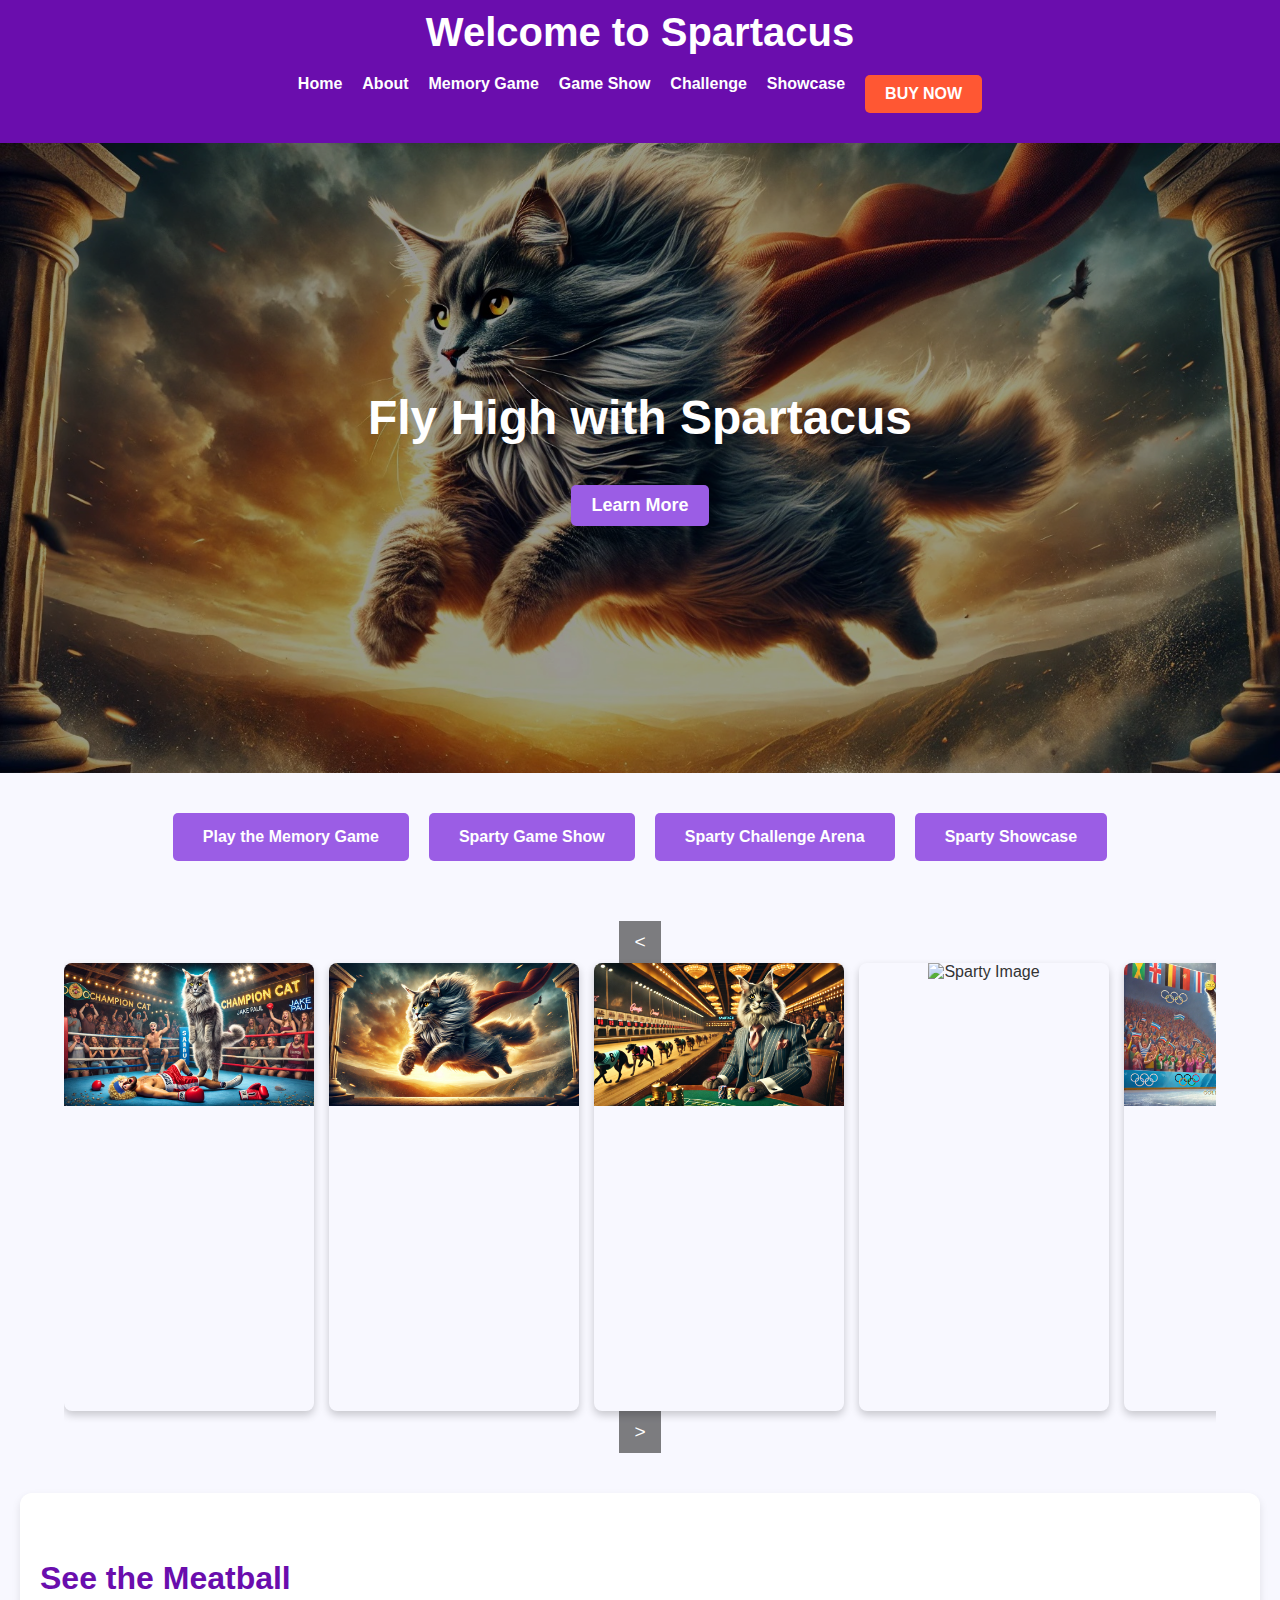
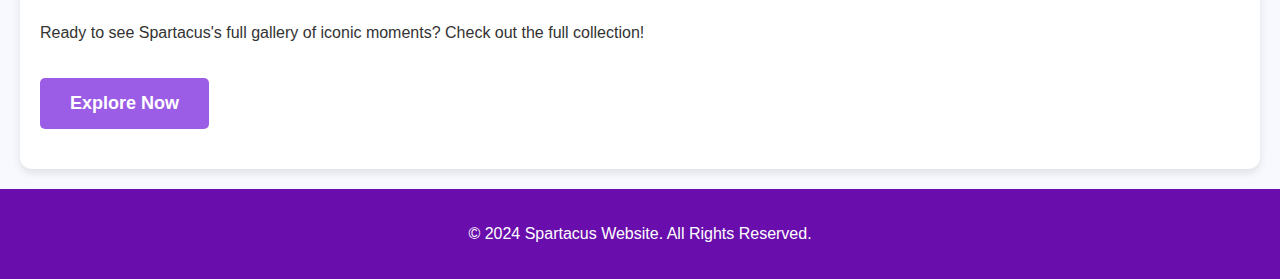
==== commit a3ae045f: "Update index.html" ====
--- a/index.html
+++ b/index.html
@@ -6,48 +6,200 @@
     <title>Spartacus Website</title>
     <link rel="stylesheet" href="style.css">
     <style>
-        /* Additional Styles for Modal and Carousel */
-        .modal {
-            display: none;
-            position: fixed;
-            top: 50%;
-            left: 50%;
-            transform: translate(-50%, -50%);
-            width: 90%;
-            max-width: 600px;
-            background-color: white;
-            border-radius: 10px;
-            box-shadow: 0 4px 8px rgba(0, 0, 0, 0.3);
-            z-index: 1000;
-            overflow: hidden;
-        }
-
-        .modal img {
-            width: 100%;
-            height: auto;
-        }
-
-        .modal-close {
+        :root {
+            --primary-color: #6a0dad;
+            --secondary-color: #f8f8ff;
+            --accent-color: #d4bfff;
+            --text-color: #333;
+            --button-color: #9b5de5;
+            --button-hover: #6f42c1;
+            --cta-color: #ff5733;
+            --cta-hover: #c70039;
+        }
+
+        body {
+            font-family: 'Arial', sans-serif;
+            margin: 0;
+            background-color: var(--secondary-color);
+            color: var(--text-color);
+        }
+
+        header {
+            background-color: var(--primary-color);
+            color: white;
+            padding: 10px 0;
+            text-align: center;
+        }
+
+        header h1 {
+            margin: 0;
+            font-size: 2.5rem;
+        }
+
+        nav {
+            display: flex;
+            justify-content: center;
+            gap: 20px;
+            margin: 10px 0;
+        }
+
+        nav a {
+            color: white;
+            text-decoration: none;
+            font-weight: bold;
+        }
+
+        nav a.cta {
+            background-color: var(--cta-color);
+            padding: 10px 20px;
+            border-radius: 5px;
+            transition: background-color 0.3s;
+        }
+
+        nav a.cta:hover {
+            background-color: var(--cta-hover);
+        }
+
+        .hero {
+            position: relative;
+            width: 100%;
+            height: 70vh;
+            background-image: url('flyingsparty.jpg');
+            background-size: cover;
+            background-position: center;
+            display: flex;
+            align-items: center;
+            justify-content: center;
+        }
+
+        .hero-overlay {
             position: absolute;
-            top: 10px;
-            right: 10px;
-            background: none;
-            border: none;
-            font-size: 1.5rem;
-            color: #333;
-            cursor: pointer;
-            z-index: 1001;
-        }
-
-        .modal-overlay {
-            display: none;
-            position: fixed;
             top: 0;
             left: 0;
             width: 100%;
             height: 100%;
-            background: rgba(0, 0, 0, 0.7);
-            z-index: 999;
+            background-color: rgba(0, 0, 0, 0.4);
+        }
+
+        .hero-content {
+            position: relative;
+            z-index: 2;
+            text-align: center;
+            color: white;
+        }
+
+        .hero-content h1 {
+            font-size: 3rem;
+            margin-bottom: 20px;
+        }
+
+        .hero-content .button {
+            background-color: var(--button-color);
+            color: white;
+            padding: 10px 20px;
+            border-radius: 5px;
+            text-decoration: none;
+            font-weight: bold;
+            transition: background-color 0.3s;
+        }
+
+        .hero-content .button:hover {
+            background-color: var(--button-hover);
+        }
+
+        .cta-section {
+            display: flex;
+            flex-wrap: wrap;
+            gap: 20px;
+            justify-content: center;
+            margin: 20px auto;
+            padding: 20px;
+        }
+
+        .cta-section a {
+            display: block;
+            background-color: var(--button-color);
+            color: white;
+            padding: 15px 30px;
+            border-radius: 5px;
+            font-weight: bold;
+            text-align: center;
+            text-decoration: none;
+            transition: background-color 0.3s;
+        }
+
+        .cta-section a:hover {
+            background-color: var(--button-hover);
+        }
+
+        .content-section {
+            padding: 40px 20px;
+            max-width: 1200px;
+            margin: 20px auto;
+            background-color: white;
+            border-radius: 12px;
+            box-shadow: 0 4px 8px rgba(0, 0, 0, 0.1);
+        }
+
+        .content-section h2 {
+            color: var(--primary-color);
+            font-size: 2rem;
+        }
+
+        .carousel-container {
+            margin: 40px auto;
+            width: 90%;
+            overflow: hidden;
+            position: relative;
+        }
+
+        .carousel-track {
+            display: flex;
+            gap: 15px;
+            transition: transform 0.5s ease-in-out;
+        }
+
+        .carousel-item {
+            flex: 0 0 auto;
+            width: 250px;
+            border-radius: 8px;
+            overflow: hidden;
+            box-shadow: 0 4px 8px rgba(0, 0, 0, 0.2);
+            cursor: pointer;
+        }
+
+        .carousel-item img {
+            width: 100%;
+            height: auto;
+        }
+
+        .carousel-buttons {
+            position: absolute;
+            top: 50%;
+            width: 100%;
+            display: flex;
+            justify-content: space-between;
+            transform: translateY(-50%);
+        }
+
+        .carousel-button {
+            background: rgba(0, 0, 0, 0.5);
+            color: white;
+            border: none;
+            padding: 10px 15px;
+            cursor: pointer;
+            font-size: 1.2rem;
+        }
+
+        .carousel-button:hover {
+            background: rgba(0, 0, 0, 0.8);
+        }
+
+        footer {
+            background-color: var(--primary-color);
+            color: white;
+            text-align: center;
+            padding: 20px 0;
         }
     </style>
 </head>
@@ -73,6 +225,13 @@
         </div>
     </section>
 
+    <div class="cta-section">
+        <a href="sparty_memory.html">Play the Memory Game</a>
+        <a href="sparty_gameshow.html">Sparty Game Show</a>
+        <a href="sparty_challenge.html">Sparty Challenge Arena</a>
+        <a href="sparty_showcase.html">Sparty Showcase</a>
+    </div>
+
     <div class="carousel-container">
         <button class="carousel-button" id="prevBtn">&lt;</button>
         <div class="carousel-track" id="carouselTrack"></div>
@@ -88,13 +247,6 @@
     <footer>
         <p>&copy; 2024 Spartacus Website. All Rights Reserved.</p>
     </footer>
-
-    <!-- Modal for Enlarged Image -->
-    <div class="modal-overlay" id="modalOverlay"></div>
-    <div class="modal" id="modal">
-        <button class="modal-close" id="modalClose">&times;</button>
-        <img src="" alt="Enlarged Image" id="modalImage">
-    </div>
 
     <script>
         const images = [
@@ -110,12 +262,7 @@
         const carouselTrack = document.getElementById('carouselTrack');
         const prevBtn = document.getElementById('prevBtn');
         const nextBtn = document.getElementById('nextBtn');
-        const modal = document.getElementById('modal');
-        const modalImage = document.getElementById('modalImage');
-        const modalOverlay = document.getElementById('modalOverlay');
-        const modalClose = document.getElementById('modalClose');
         let currentIndex = 0;
-        let startX, moveX;
 
         // Populate carousel
         images.forEach(image => {
@@ -124,22 +271,10 @@
             imgDiv.innerHTML = `<img src="${image}" alt="Sparty Image">`;
             carouselTrack.appendChild(imgDiv);
 
-            // Open image in modal on click
             imgDiv.addEventListener('click', () => {
-                modalImage.src = image;
-                modal.style.display = 'block';
-                modalOverlay.style.display = 'block';
+                alert(`You clicked on ${image.split('.')[0]}`);
             });
         });
-
-        // Close modal
-        modalClose.addEventListener('click', closeModal);
-        modalOverlay.addEventListener('click', closeModal);
-
-        function closeModal() {
-            modal.style.display = 'none';
-            modalOverlay.style.display = 'none';
-        }
 
         function updateCarousel() {
             const itemWidth = document.querySelector('.carousel-item').offsetWidth;
@@ -153,24 +288,6 @@
 
         nextBtn.addEventListener('click', () => {
             if (currentIndex < images.length - 4) currentIndex++;
-            updateCarousel();
-        });
-
-        // Touch events for swipe
-        carouselTrack.addEventListener('touchstart', (e) => {
-            startX = e.touches[0].clientX;
-        });
-
-        carouselTrack.addEventListener('touchmove', (e) => {
-            moveX = e.touches[0].clientX - startX;
-        });
-
-        carouselTrack.addEventListener('touchend', () => {
-            if (moveX > 50 && currentIndex > 0) {
-                currentIndex--;
-            } else if (moveX < -50 && currentIndex < images.length - 4) {
-                currentIndex++;
-            }
             updateCarousel();
         });
     </script>
